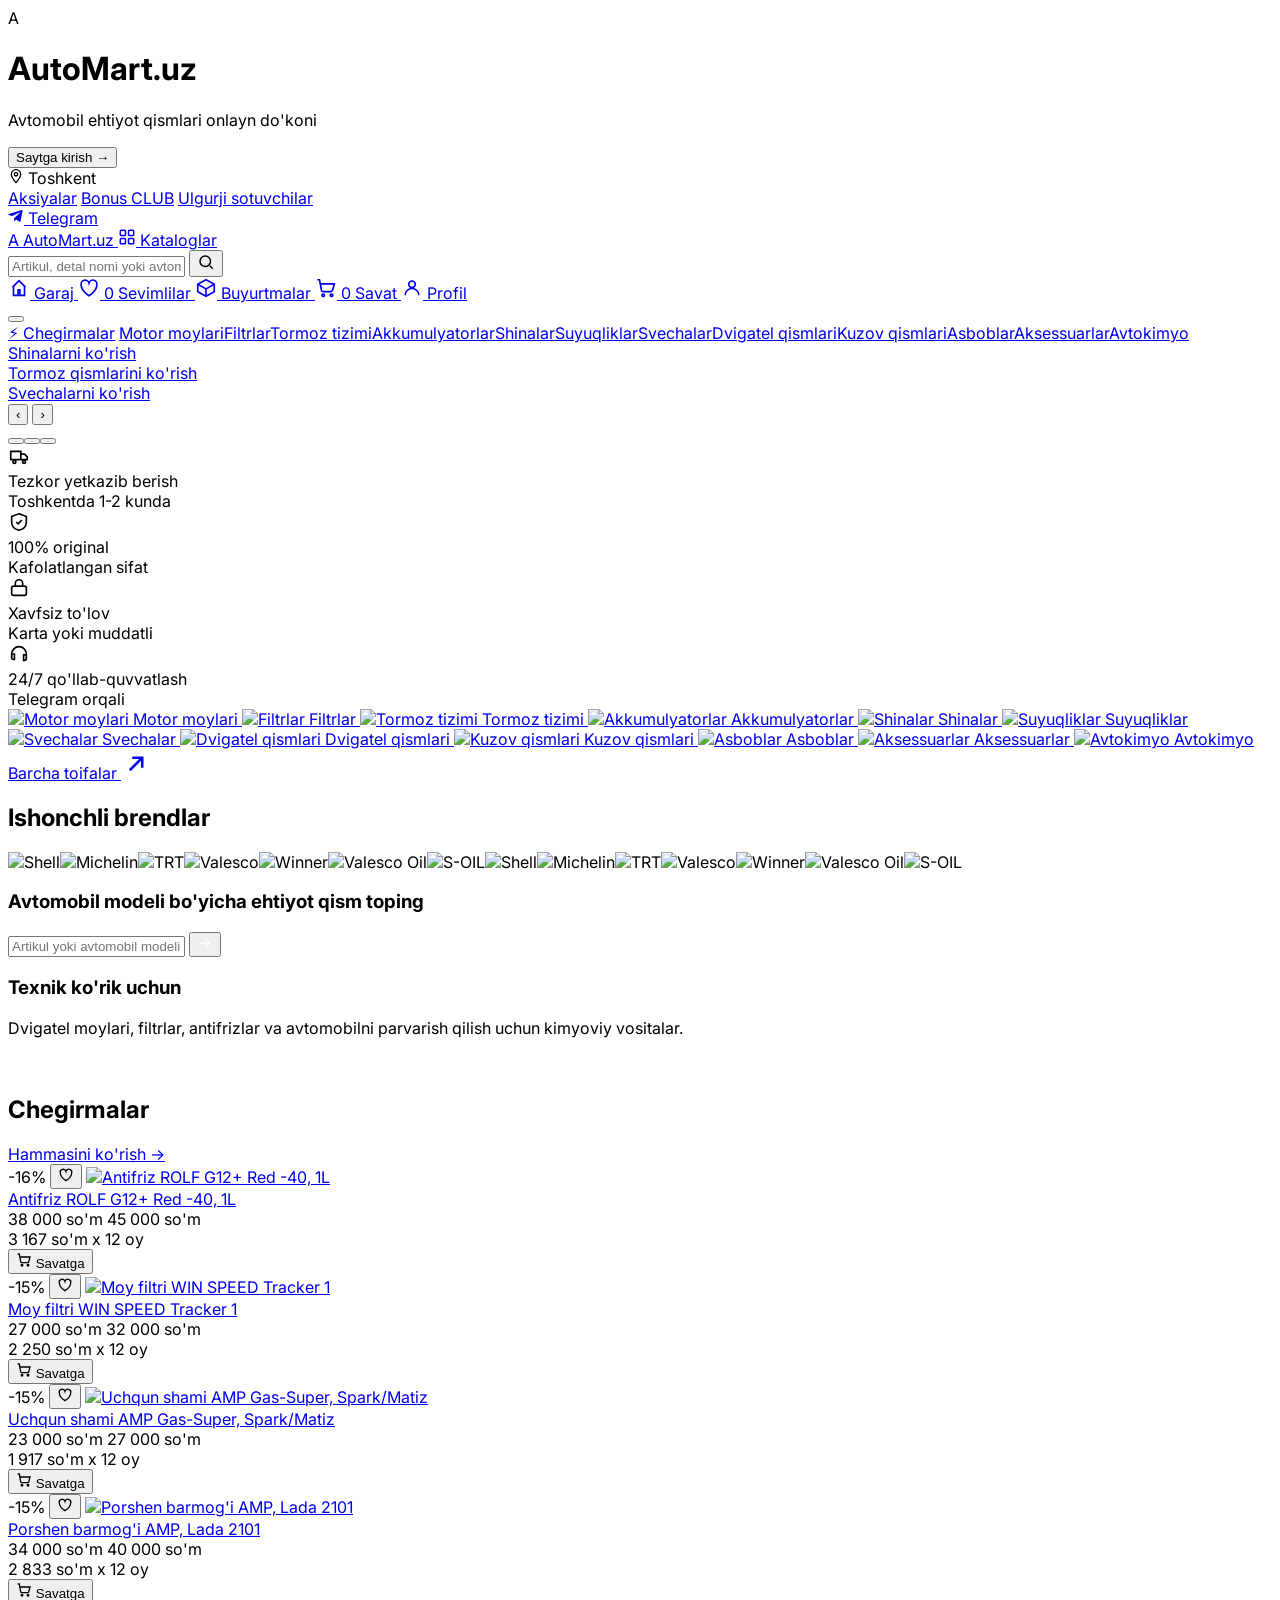
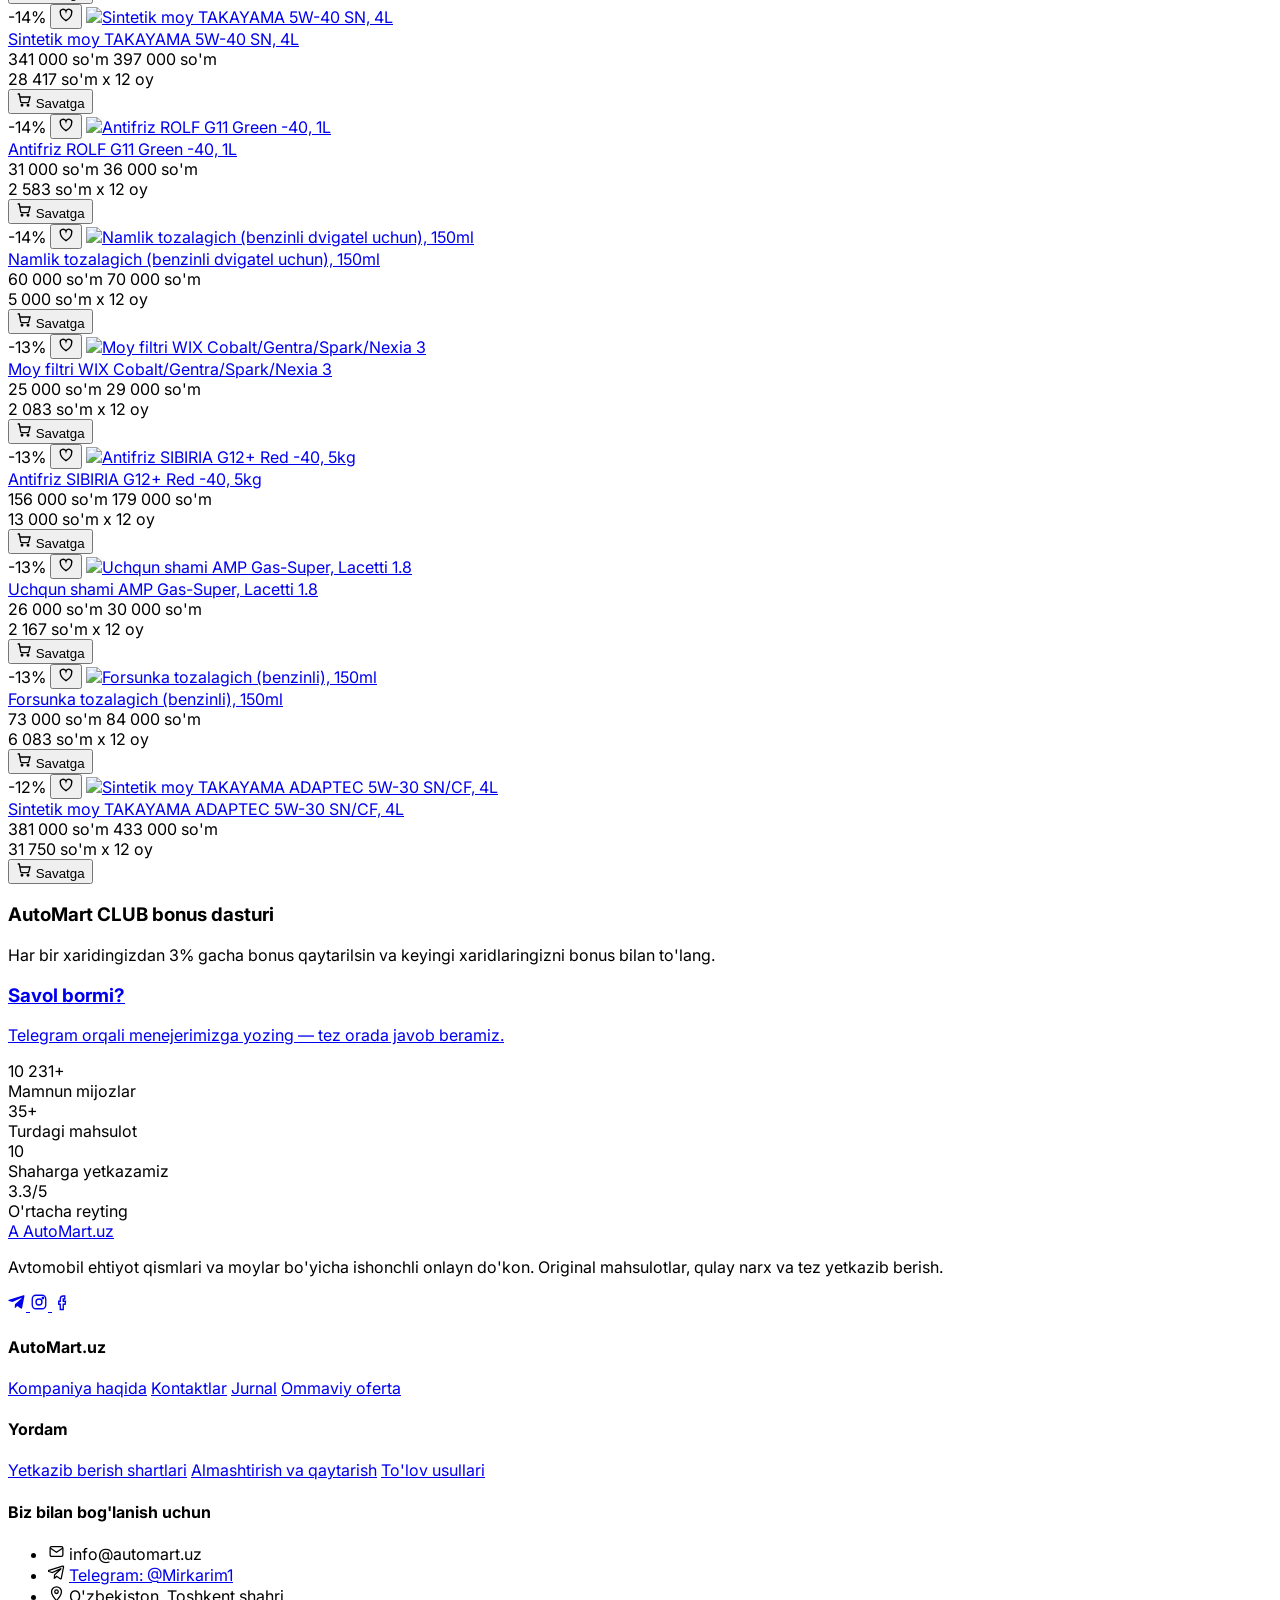
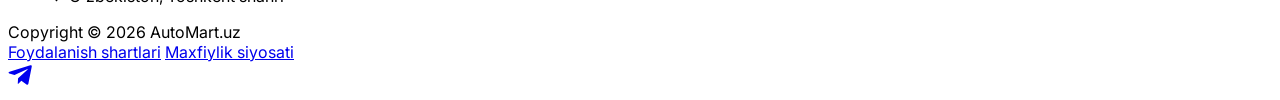
==== index.html @ ecb9e467 "first commit" ====
<!DOCTYPE html>
<html lang="uz">
<head>
<meta charset="UTF-8" />
<meta name="viewport" content="width=device-width, initial-scale=1" />
<title>AutoMart.uz — Avtomobil ehtiyot qismlari onlayn do'koni</title>
<meta name="description" content="AutoMart.uz — O'zbekiston bo'ylab yetkazib berish bilan qulay narxlarda avtomobil ehtiyot qismlari, moylar va aksessuarlar." />
<link rel="preconnect" href="https://fonts.googleapis.com">
<link rel="preconnect" href="https://fonts.gstatic.com" crossorigin>
<link href="https://fonts.googleapis.com/css2?family=Inter:wght@400;500;600;700;800&display=swap" rel="stylesheet">
<link rel="stylesheet" href="animations.css">
<script src="https://cdn.tailwindcss.com"></script>
<script>
  tailwind.config = {
    theme: {
      extend: {
        colors: { brand: { DEFAULT: '#2563eb', dark: '#1d4ed8', light: '#eaf1ff' } },
        fontFamily: { sans: ['Inter', 'system-ui', 'sans-serif'] },
      },
    },
  };
</script>
<style>
  body { font-family: 'Inter', system-ui, sans-serif; }
  .no-scrollbar::-webkit-scrollbar { display: none; }
  .no-scrollbar { scrollbar-width: none; }
  [hidden] { display: none !important; }
  @keyframes marquee { from { transform: translateX(0); } to { transform: translateX(-50%); } }
  .animate-marquee { animation: marquee 22s linear infinite; }
  .marquee-pause:hover .animate-marquee { animation-play-state: paused; }
</style>
</head>
<body class="bg-white text-gray-900">

<!-- Entrance gate -->
<div id="site-gate" class="fixed inset-0 z-[100] bg-gray-950 overflow-hidden">
  <div class="gate-orb absolute -top-24 -left-24 w-[420px] h-[420px] rounded-full bg-brand/30 blur-[90px]"></div>
  <div class="gate-orb absolute -bottom-32 -right-16 w-[460px] h-[460px] rounded-full bg-blue-400/20 blur-[100px]" style="animation-delay:1.4s"></div>
  <div class="absolute inset-0 flex flex-col items-center justify-center px-5 text-center">
    <div class="relative w-24 h-24 mb-6 flex items-center justify-center">
      <span class="absolute inset-0 rounded-full border-2 border-brand/50 gate-ring-pulse"></span>
      <span class="absolute inset-0 rounded-full border-2 border-brand/40 gate-ring-pulse" style="animation-delay:.6s"></span>
      <span class="gate-logo-pop w-16 h-16 rounded-2xl bg-brand flex items-center justify-center text-white font-extrabold text-3xl shadow-[0_0_50px_rgba(37,99,235,.65)]">A</span>
    </div>
    <h1 class="gate-fade-up text-white font-extrabold text-3xl sm:text-4xl tracking-tight mb-1.5">AutoMart<span class="text-brand">.uz</span></h1>
    <p class="gate-fade-up text-white/50 text-xs sm:text-sm mb-9" style="animation-delay:.42s">Avtomobil ehtiyot qismlari onlayn do'koni</p>
    <button id="gate-enter" class="gate-fade-up gate-enter-btn bg-white text-gray-900 font-bold px-8 py-4 rounded-full shadow-2xl hover:scale-105 active:scale-95 transition-transform text-base sm:text-lg" style="animation-delay:.58s">Saytga kirish →</button>
  </div>
</div>
<script>
  (function () {
    var gate = document.getElementById('site-gate');
    if (sessionStorage.getItem('automart_gate_seen') === '1') {
      gate.style.display = 'none';
    } else {
      document.documentElement.style.overflow = 'hidden';
    }
  })();
</script>

<div id="app-header"></div>

<main>
  <!-- Hero carousel -->
  <section class="max-w-[1240px] mx-auto px-5 my-6">
    <div id="heroCarousel" class="relative rounded-2xl overflow-hidden aspect-[16/10] sm:aspect-[16/6] lg:aspect-[16/5.2] min-h-[180px] bg-gray-900">
      <div class="carousel-track flex h-full transition-transform duration-500 ease-out">

        <div class="slide shrink-0 basis-full h-full relative bg-cover bg-center"
             style="background-image:url('https://exzap.uz/uploads/slider_images/56/shinalar-uz.webp')">
          <a href="katalog.html?cat=tires" class="absolute left-5 bottom-5 sm:left-10 sm:bottom-10 bg-brand hover:bg-brand-dark text-white font-bold text-sm px-5 py-2.5 rounded-[9px] transition-colors shadow-lg">Shinalarni ko'rish</a>
        </div>

        <div class="slide shrink-0 basis-full h-full relative bg-cover bg-center"
             style="background-image:url('https://exzap.uz/uploads/slider_images/48/kalodkalar-uz.webp')">
          <a href="katalog.html?cat=brakes" class="absolute left-5 bottom-5 sm:left-10 sm:bottom-10 bg-brand hover:bg-brand-dark text-white font-bold text-sm px-5 py-2.5 rounded-[9px] transition-colors shadow-lg">Tormoz qismlarini ko'rish</a>
        </div>

        <div class="slide shrink-0 basis-full h-full relative bg-cover bg-center"
             style="background-image:url('https://exzap.uz/uploads/slider_images/47/torch-3(uzb).webp')">
          <a href="katalog.html?cat=spark-plugs" class="absolute left-5 bottom-5 sm:left-10 sm:bottom-10 bg-brand hover:bg-brand-dark text-white font-bold text-sm px-5 py-2.5 rounded-[9px] transition-colors shadow-lg">Svechalarni ko'rish</a>
        </div>

      </div>

      <button class="car-arrow-prev absolute top-1/2 -translate-y-1/2 left-4 w-9 h-9 rounded-full bg-white/90 hover:bg-white flex items-center justify-center text-lg z-20 transition-colors" aria-label="Oldingi">‹</button>
      <button class="car-arrow-next absolute top-1/2 -translate-y-1/2 right-4 w-9 h-9 rounded-full bg-white/90 hover:bg-white flex items-center justify-center text-lg z-20 transition-colors" aria-label="Keyingi">›</button>
      <div class="car-dots absolute bottom-3.5 left-1/2 -translate-x-1/2 flex gap-1.5 z-20"></div>
    </div>
  </section>

  <!-- Trust / feature strip -->
  <section class="max-w-[1240px] mx-auto px-5 mt-2 mb-8">
    <div class="grid grid-cols-2 md:grid-cols-4 gap-3.5">
      <div data-reveal class="flex items-center gap-3 rounded-2xl border border-gray-200 p-4">
        <div class="w-11 h-11 rounded-xl bg-brand-light text-brand flex items-center justify-center flex-shrink-0">
          <svg width="22" height="22" viewBox="0 0 24 24" fill="none" stroke="currentColor" stroke-width="1.8"><path d="M3 7h11v9H3zM14 10h4l3 3v3h-7z"/><circle cx="7" cy="18.5" r="1.6"/><circle cx="17.5" cy="18.5" r="1.6"/></svg>
        </div>
        <div>
          <div class="font-bold text-sm">Tezkor yetkazib berish</div>
          <div class="text-xs text-gray-500">Toshkentda 1-2 kunda</div>
        </div>
      </div>
      <div data-reveal class="flex items-center gap-3 rounded-2xl border border-gray-200 p-4">
        <div class="w-11 h-11 rounded-xl bg-brand-light text-brand flex items-center justify-center flex-shrink-0">
          <svg width="22" height="22" viewBox="0 0 24 24" fill="none" stroke="currentColor" stroke-width="1.8"><path d="M12 3 4 6v6c0 4.5 3.2 7.9 8 9 4.8-1.1 8-4.5 8-9V6l-8-3Z"/><path d="m9 12 2 2 4-4"/></svg>
        </div>
        <div>
          <div class="font-bold text-sm">100% original</div>
          <div class="text-xs text-gray-500">Kafolatlangan sifat</div>
        </div>
      </div>
      <div data-reveal class="flex items-center gap-3 rounded-2xl border border-gray-200 p-4">
        <div class="w-11 h-11 rounded-xl bg-brand-light text-brand flex items-center justify-center flex-shrink-0">
          <svg width="22" height="22" viewBox="0 0 24 24" fill="none" stroke="currentColor" stroke-width="1.8"><rect x="4" y="10" width="16" height="10" rx="2"/><path d="M8 10V7a4 4 0 0 1 8 0v3"/></svg>
        </div>
        <div>
          <div class="font-bold text-sm">Xavfsiz to'lov</div>
          <div class="text-xs text-gray-500">Karta yoki muddatli</div>
        </div>
      </div>
      <div data-reveal class="flex items-center gap-3 rounded-2xl border border-gray-200 p-4">
        <div class="w-11 h-11 rounded-xl bg-brand-light text-brand flex items-center justify-center flex-shrink-0">
          <svg width="22" height="22" viewBox="0 0 24 24" fill="none" stroke="currentColor" stroke-width="1.8"><path d="M4 12a8 8 0 0 1 16 0v5a2 2 0 0 1-2 2h-1v-6h3M4 17v-5h3v6H6a2 2 0 0 1-2-2Z"/></svg>
        </div>
        <div>
          <div class="font-bold text-sm">24/7 qo'llab-quvvatlash</div>
          <div class="text-xs text-gray-500">Telegram orqali</div>
        </div>
      </div>
    </div>
  </section>

  <!-- Category grid -->
  <section class="max-w-[1240px] mx-auto px-5 grid grid-cols-2 sm:grid-cols-3 md:grid-cols-4 gap-3.5">
    <div id="home-categories" class="contents"></div>
    <a href="katalog.html" data-reveal class="bg-brand text-white hover:shadow-lg hover:-translate-y-[3px] transition rounded-2xl p-4 flex items-center justify-between gap-3">
      <span class="font-bold text-[14.5px]">Barcha toifalar</span>
      <svg width="30" height="30" viewBox="0 0 24 24" fill="none" stroke="currentColor" stroke-width="2"><path d="M7 17 17 7M9 7h8v8"/></svg>
    </a>
  </section>

  <!-- Brands marquee -->
  <section class="max-w-[1240px] mx-auto px-5 mt-10">
    <h2 class="text-[22px] font-extrabold mb-4">Ishonchli brendlar</h2>
    <div class="marquee-pause overflow-hidden border border-gray-200 rounded-2xl bg-gray-50 py-6">
      <div id="brand-marquee" class="flex gap-16 w-max animate-marquee items-center"></div>
    </div>
  </section>

  <!-- Promo row -->
  <section class="max-w-[1240px] mx-auto px-5 grid grid-cols-1 md:grid-cols-2 gap-4 mt-9">
    <div data-reveal="left" class="rounded-2xl p-8 min-h-[190px] flex flex-col justify-center bg-gray-900 text-white">
      <h3 class="text-[19px] font-bold mb-3.5">Avtomobil modeli bo'yicha ehtiyot qism toping</h3>
      <form id="vin-form" class="flex items-center bg-white/10 border border-white/25 rounded-[10px] p-1 max-w-[420px]">
        <input id="vin-input" type="text" placeholder="Artikul yoki avtomobil modelini kiriting" class="flex-1 bg-transparent border-none outline-none text-white placeholder:text-white/55 px-3 py-2.5 text-sm" />
        <button type="submit" class="bg-brand w-9 h-9 rounded-lg flex items-center justify-center flex-shrink-0" aria-label="Qidirish">
          <svg viewBox="0 0 24 24" width="16" height="16" fill="none" stroke="#fff" stroke-width="2"><path d="M5 12h14M13 6l6 6-6 6"/></svg>
        </button>
      </form>
    </div>
    <div data-reveal="right" class="relative rounded-2xl p-8 min-h-[190px] flex flex-col justify-center bg-brand text-white overflow-hidden">
      <h3 class="text-[19px] font-bold mb-2">Texnik ko'rik uchun</h3>
      <p class="text-sm opacity-90 max-w-[340px] leading-relaxed">Dvigatel moylari, filtrlar, antifrizlar va avtomobilni parvarish qilish uchun kimyoviy vositalar.</p>
      <a href="katalog.html?cat=fluids" class="absolute right-6 bottom-6 w-[42px] h-[42px] rounded-full bg-white/15 flex items-center justify-center hover:bg-white/25 transition-colors">
        <svg viewBox="0 0 24 24" width="18" height="18" fill="none" stroke="#fff" stroke-width="2"><path d="M7 17 17 7M9 7h8v8"/></svg>
      </a>
    </div>
  </section>

  <!-- Product grid -->
  <section class="max-w-[1240px] mx-auto px-5 mt-9">
    <div class="flex items-center justify-between mb-4">
      <h2 class="text-[22px] font-extrabold">Chegirmalar</h2>
      <a href="katalog.html?filter=discount" class="text-sm font-semibold text-brand hover:underline">Hammasini ko'rish →</a>
    </div>
    <div id="home-products" class="grid grid-cols-2 sm:grid-cols-3 md:grid-cols-4 gap-4"></div>
  </section>

  <!-- Banner strip -->
  <section class="max-w-[1240px] mx-auto px-5 grid grid-cols-1 md:grid-cols-[1.3fr_1fr] gap-4 my-10">
    <div id="bonus" data-reveal="left" class="rounded-2xl min-h-[170px] p-7 text-white flex flex-col justify-center bg-gradient-to-br from-brand to-[#0b2f7a] scroll-mt-24">
      <h3 class="text-xl font-bold mb-2">AutoMart CLUB bonus dasturi</h3>
      <p class="text-[13.5px] opacity-85 max-w-[320px]">Har bir xaridingizdan 3% gacha bonus qaytarilsin va keyingi xaridlaringizni bonus bilan to'lang.</p>
    </div>
    <a href="https://t.me/Mirkarim1" target="_blank" rel="noopener" data-reveal="right" class="rounded-2xl min-h-[170px] p-7 text-white flex flex-col justify-center bg-gradient-to-br from-gray-900 to-gray-700 hover:from-gray-800 hover:to-gray-600 transition-colors">
      <h3 class="text-xl font-bold mb-2">Savol bormi?</h3>
      <p class="text-[13.5px] opacity-85 max-w-[320px]">Telegram orqali menejerimizga yozing — tez orada javob beramiz.</p>
    </a>
  </section>

  <!-- Stats counter -->
  <section class="max-w-[1240px] mx-auto px-5 mb-14">
    <div data-reveal="scale" class="rounded-2xl bg-gray-900 text-white grid grid-cols-2 md:grid-cols-4 divide-x divide-y md:divide-y-0 divide-white/10 overflow-hidden">
      <div class="p-6 text-center">
        <div class="stat-num text-2xl sm:text-3xl font-extrabold" data-target="12000" data-suffix="+">0</div>
        <div class="text-xs text-white/60 mt-1">Mamnun mijozlar</div>
      </div>
      <div class="p-6 text-center">
        <div class="stat-num text-2xl sm:text-3xl font-extrabold" data-target="51" data-suffix="+">0</div>
        <div class="text-xs text-white/60 mt-1">Turdagi mahsulot</div>
      </div>
      <div class="p-6 text-center">
        <div class="stat-num text-2xl sm:text-3xl font-extrabold" data-target="14" data-suffix="">0</div>
        <div class="text-xs text-white/60 mt-1">Shaharga yetkazamiz</div>
      </div>
      <div class="p-6 text-center">
        <div class="stat-num text-2xl sm:text-3xl font-extrabold" data-target="4.9" data-suffix="/5" data-decimal="1">0</div>
        <div class="text-xs text-white/60 mt-1">O'rtacha reyting</div>
      </div>
    </div>
  </section>
</main>

<div id="app-footer"></div>

<script src="store.js"></script>
<script src="components.js"></script>
<script src="main.js"></script>
<script>
  document.addEventListener('DOMContentLoaded', () => {
    const catWrap = document.getElementById('home-categories');
    catWrap.innerHTML = CATEGORIES.map(categoryCardHTML).join('');
    initScrollReveal();

    const brandLogo = (b) => `<img src="${b.img}" alt="${b.name}" class="h-8 sm:h-10 w-auto object-contain grayscale hover:grayscale-0 transition flex-shrink-0" />`;
    document.getElementById('brand-marquee').innerHTML = BRANDS.map(brandLogo).join('') + BRANDS.map(brandLogo).join('');

    const productsWrap = document.getElementById('home-products');
    const top = [...PRODUCTS].sort((a, b) => b.discount - a.discount).slice(0, 12);
    renderProductGrid(productsWrap, top);

    const vinForm = document.getElementById('vin-form');
    vinForm.addEventListener('submit', (e) => {
      e.preventDefault();
      const val = document.getElementById('vin-input').value.trim();
      window.location.href = 'katalog.html' + (val ? '?q=' + encodeURIComponent(val) : '');
    });

    initStatsCounter();
    initGate();
  });

  function initGate() {
    const gate = document.getElementById('site-gate');
    const btn = document.getElementById('gate-enter');
    if (!gate || !btn || gate.style.display === 'none') return;
    const open = (e) => {
      const rect = btn.getBoundingClientRect();
      const x = e && e.clientX ? e.clientX : rect.left + rect.width / 2;
      const y = e && e.clientY ? e.clientY : rect.top + rect.height / 2;
      gate.style.setProperty('--gx', x + 'px');
      gate.style.setProperty('--gy', y + 'px');
      gate.classList.add('gate-open');
      document.documentElement.style.overflow = '';
      sessionStorage.setItem('automart_gate_seen', '1');
      setTimeout(() => gate.remove(), 1050);
    };
    btn.addEventListener('click', open);
  }

  function initStatsCounter() {
    const nums = document.querySelectorAll('.stat-num');
    if (!nums.length) return;
    const animate = (el) => {
      const target = parseFloat(el.dataset.target);
      const decimals = parseInt(el.dataset.decimal || '0', 10);
      const suffix = el.dataset.suffix || '';
      const duration = 1400;
      const start = performance.now();
      function tick(now) {
        const progress = Math.min((now - start) / duration, 1);
        const eased = 1 - Math.pow(1 - progress, 3);
        const value = target * eased;
        el.textContent = (decimals ? value.toFixed(decimals) : Math.round(value).toLocaleString('ru-RU').replace(/,/g, ' ')) + suffix;
        if (progress < 1) requestAnimationFrame(tick);
      }
      requestAnimationFrame(tick);
    };
    const observer = new IntersectionObserver((entries) => {
      entries.forEach((entry) => {
        if (entry.isIntersecting) {
          animate(entry.target);
          observer.unobserve(entry.target);
        }
      });
    }, { threshold: 0.4 });
    nums.forEach((n) => observer.observe(n));
  }
</script>
</body>
</html>
---- animations.css ----
/* AutoMart.uz — shared motion / micro-interactions */

@keyframes bodyFadeIn { from { opacity: 0; } to { opacity: 1; } }
body { animation: bodyFadeIn .45s ease both; }

@keyframes popIn {
  0% { transform: scale(1); }
  35% { transform: scale(1.32); }
  100% { transform: scale(1); }
}
.animate-pop { animation: popIn .38s cubic-bezier(.34,1.56,.64,1); }

@keyframes softBounce {
  0%, 100% { transform: translateY(0); }
  50% { transform: translateY(-5px); }
}
.animate-bounce-once { animation: softBounce .5s ease; }

@keyframes pulseRing {
  0% { box-shadow: 0 0 0 0 rgba(41,169,235,.55); }
  70% { box-shadow: 0 0 0 14px rgba(41,169,235,0); }
  100% { box-shadow: 0 0 0 0 rgba(41,169,235,0); }
}
.fab-telegram { animation: pulseRing 2.6s ease-out infinite; }
.fab-telegram:hover { animation-play-state: paused; }

/* Scroll reveal */
[data-reveal] {
  opacity: 0;
  transform: translateY(22px);
  transition: opacity .6s cubic-bezier(.22,.61,.36,1), transform .6s cubic-bezier(.22,.61,.36,1);
  will-change: opacity, transform;
}
[data-reveal].in-view { opacity: 1; transform: translateY(0); }
[data-reveal="scale"] { transform: scale(.92); }
[data-reveal="scale"].in-view { transform: scale(1); }
[data-reveal="left"] { transform: translateX(-28px); }
[data-reveal="left"].in-view { transform: translateX(0); }
[data-reveal="right"] { transform: translateX(28px); }
[data-reveal="right"].in-view { transform: translateX(0); }

/* Stagger for grid/flex children rendered together */
.grid > [data-reveal]:nth-child(1),.flex > [data-reveal]:nth-child(1) { transition-delay: 0ms; }
.grid > [data-reveal]:nth-child(2),.flex > [data-reveal]:nth-child(2) { transition-delay: 50ms; }
.grid > [data-reveal]:nth-child(3),.flex > [data-reveal]:nth-child(3) { transition-delay: 100ms; }
.grid > [data-reveal]:nth-child(4),.flex > [data-reveal]:nth-child(4) { transition-delay: 150ms; }
.grid > [data-reveal]:nth-child(5),.flex > [data-reveal]:nth-child(5) { transition-delay: 200ms; }
.grid > [data-reveal]:nth-child(6),.flex > [data-reveal]:nth-child(6) { transition-delay: 250ms; }
.grid > [data-reveal]:nth-child(7),.flex > [data-reveal]:nth-child(7) { transition-delay: 300ms; }
.grid > [data-reveal]:nth-child(8),.flex > [data-reveal]:nth-child(8) { transition-delay: 350ms; }
.grid > [data-reveal]:nth-child(9) { transition-delay: 400ms; }
.grid > [data-reveal]:nth-child(10) { transition-delay: 450ms; }
.grid > [data-reveal]:nth-child(11) { transition-delay: 500ms; }
.grid > [data-reveal]:nth-child(12) { transition-delay: 550ms; }

/* Product card image zoom on hover */
[data-product-id] img { transition: transform .45s cubic-bezier(.22,.61,.36,1); }
[data-product-id]:hover img { transform: scale(1.06); }

/* Category card icon float on hover */
.cat-hover-img { transition: transform .35s ease; }
a:hover > .cat-hover-img { transform: scale(1.08) rotate(-2deg); }

/* Button press feedback */
.press-fx { transition: transform .15s ease; }
.press-fx:active { transform: scale(.96); }

/* Entrance gate */
@keyframes gatePulse {
  0%, 100% { transform: scale(1); }
  50% { transform: scale(1.045); }
}
.gate-enter-btn { animation: gatePulse 1.8s ease-in-out infinite; }
.gate-enter-btn:hover { animation-play-state: paused; }

#site-gate {
  --gx: 50%;
  --gy: 50%;
  clip-path: circle(150% at var(--gx) var(--gy));
  transition: clip-path 1s cubic-bezier(.65,0,.35,1);
}
#site-gate.gate-open { clip-path: circle(0% at var(--gx) var(--gy)); }

@keyframes ringPing {
  0% { transform: scale(.75); opacity: .9; }
  100% { transform: scale(1.7); opacity: 0; }
}
.gate-ring-pulse { animation: ringPing 2.2s cubic-bezier(0,0,.2,1) infinite; }

@keyframes logoPop {
  0% { transform: scale(0) rotate(-20deg); opacity: 0; }
  60% { transform: scale(1.18) rotate(6deg); opacity: 1; }
  100% { transform: scale(1) rotate(0deg); opacity: 1; }
}
.gate-logo-pop { animation: logoPop .85s cubic-bezier(.34,1.56,.64,1) both; }

@keyframes gateFadeUp {
  from { opacity: 0; transform: translateY(16px); }
  to { opacity: 1; transform: translateY(0); }
}
.gate-fade-up { opacity: 0; animation: gateFadeUp .65s ease .28s both; }

@keyframes auroraFloat {
  0%, 100% { transform: translate(0, 0) scale(1); }
  50% { transform: translate(24px, -18px) scale(1.12); }
}
.gate-orb { animation: auroraFloat 9s ease-in-out infinite; }

@media (prefers-reduced-motion: reduce) {
  * { animation-duration: .001ms !important; animation-iteration-count: 1 !important; transition-duration: .001ms !important; }
}
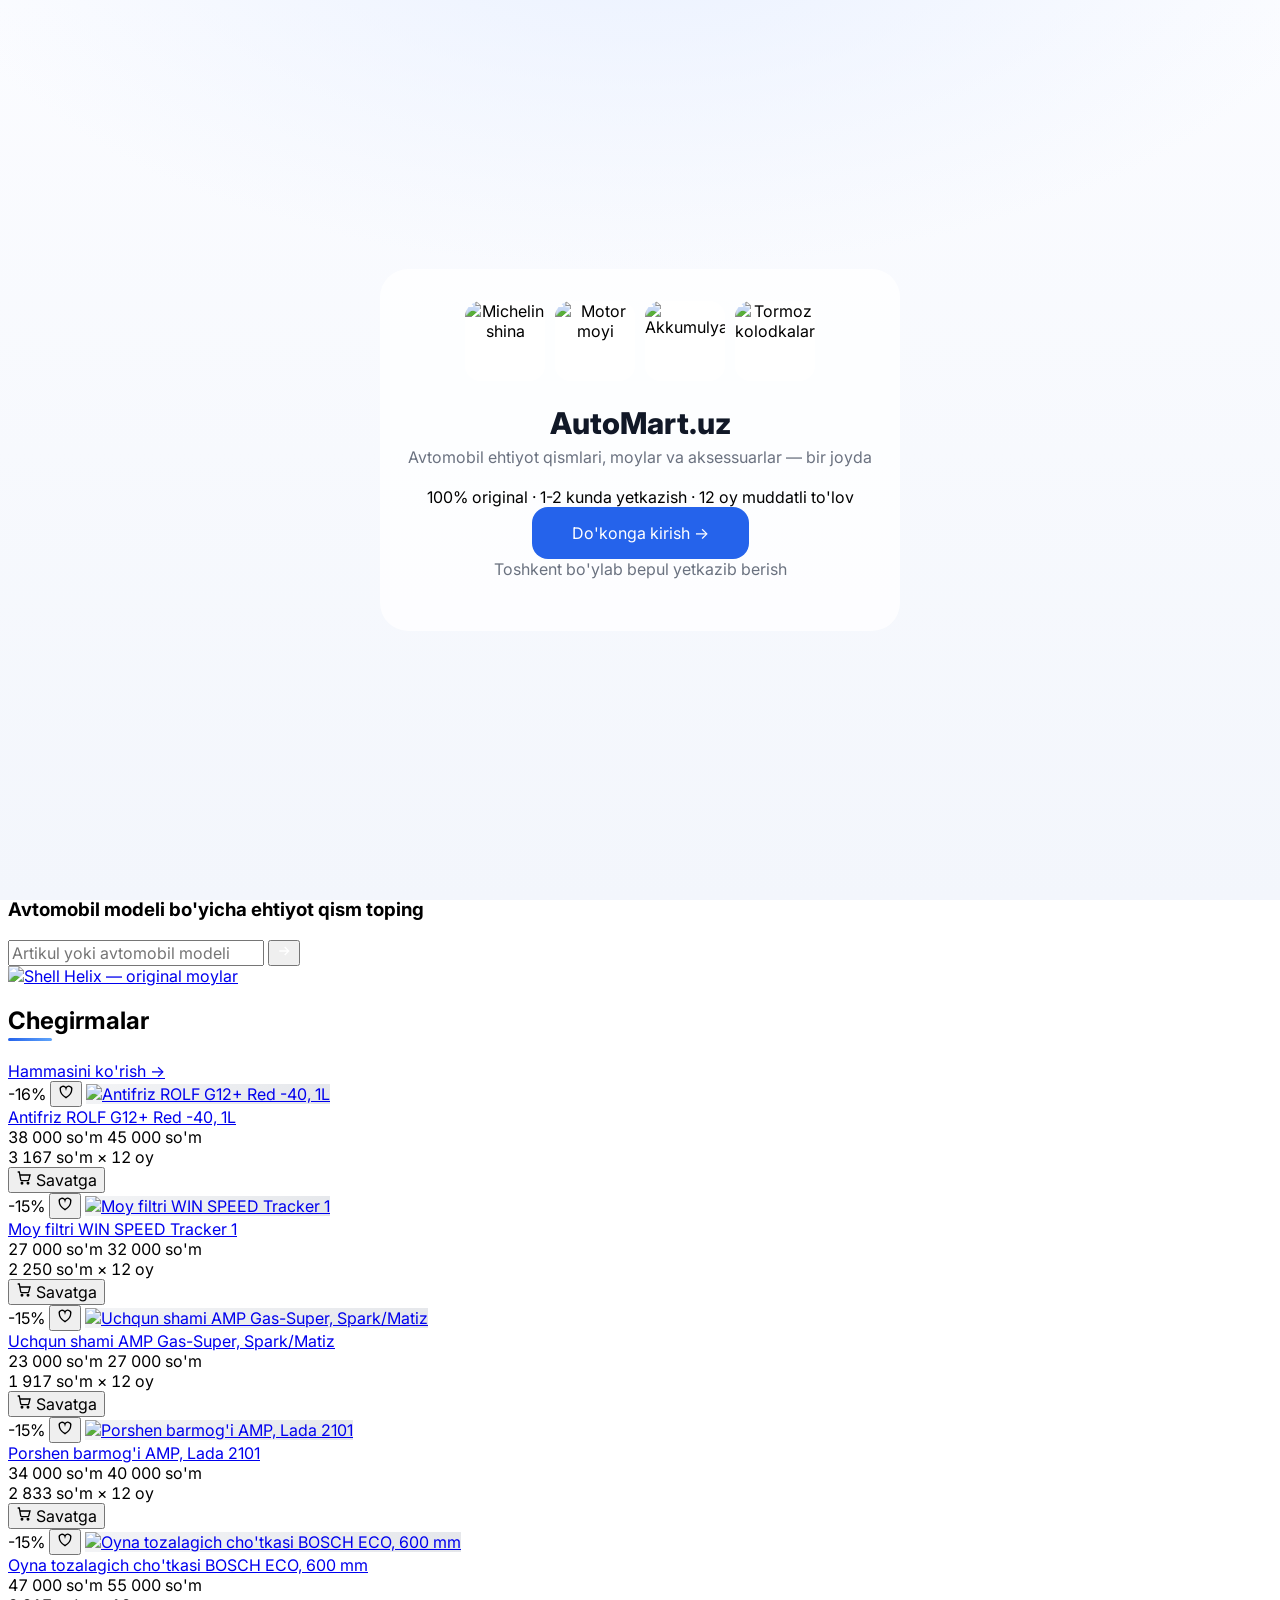
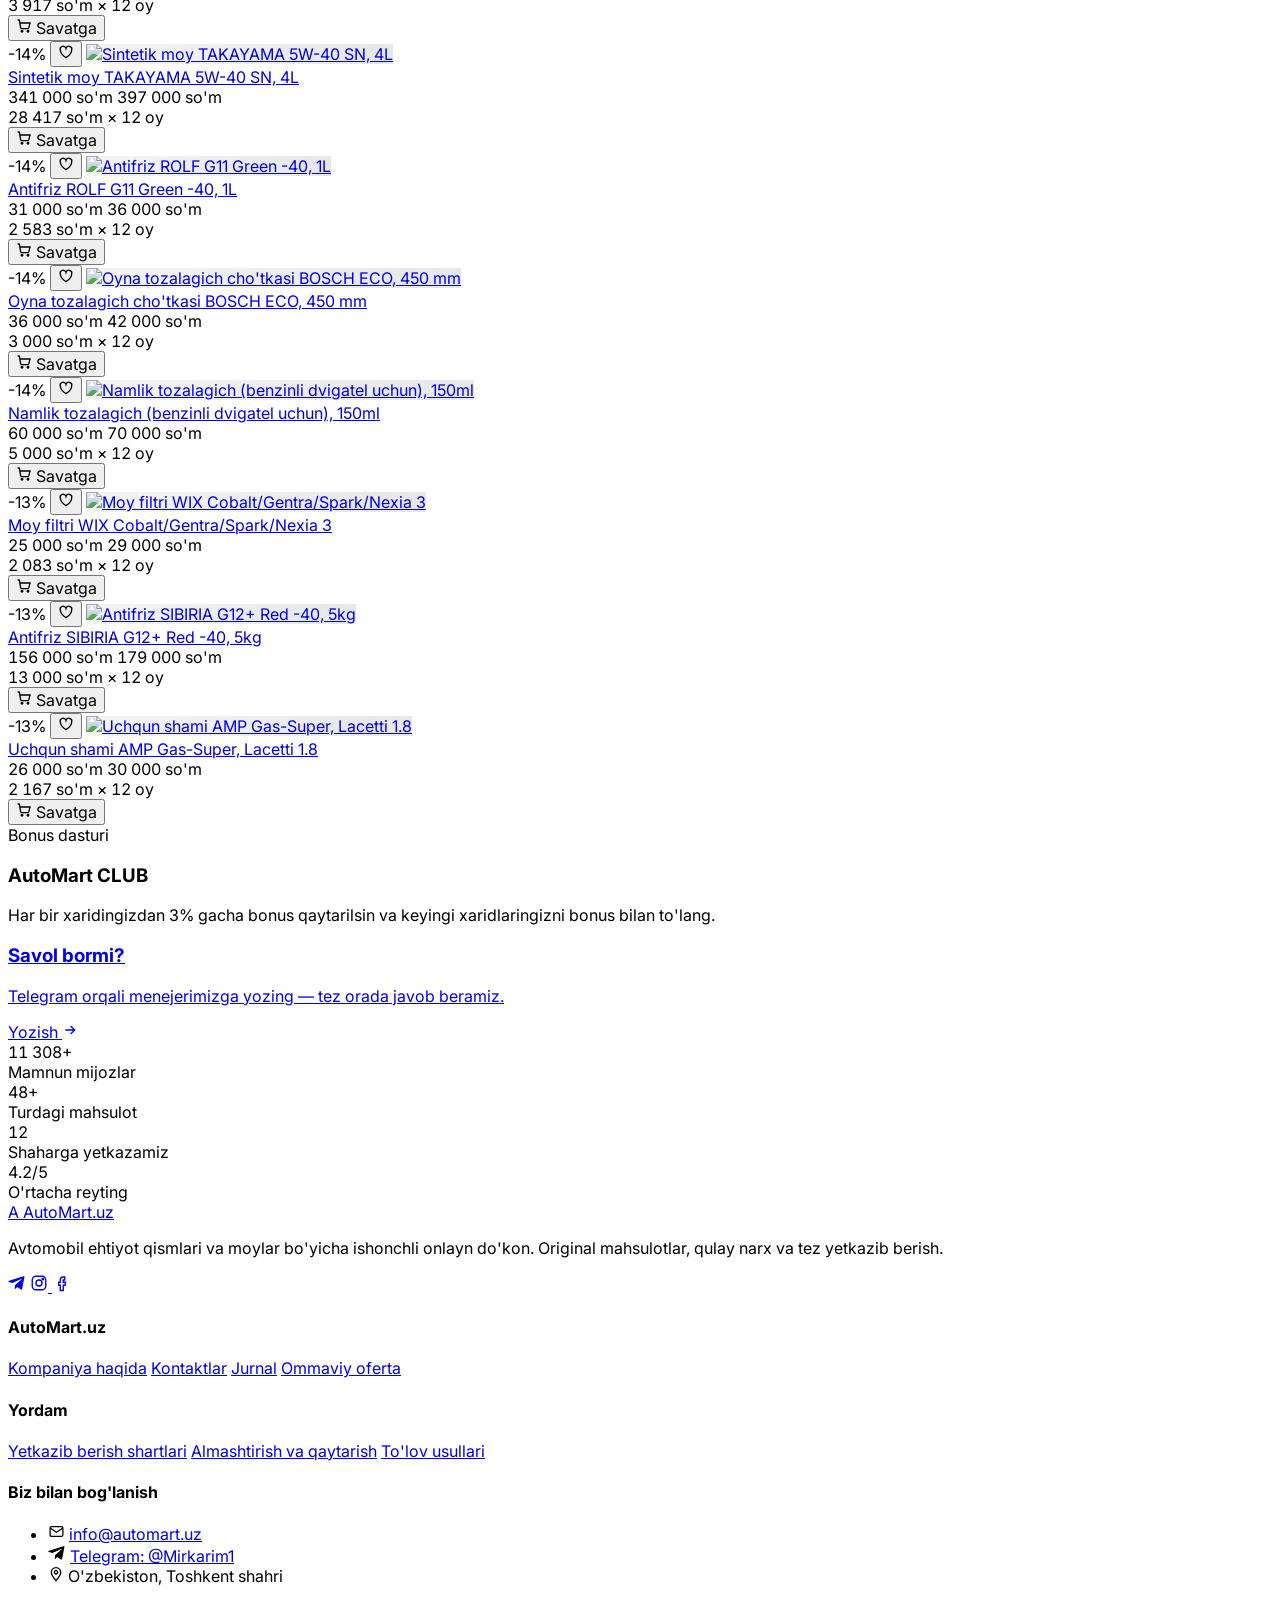
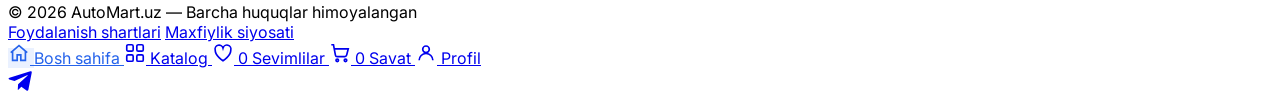
==== commit 8267e043: "Add" ====
--- a/index.html
+++ b/index.html
@@ -2,49 +2,54 @@
 <html lang="uz">
 <head>
 <meta charset="UTF-8" />
-<meta name="viewport" content="width=device-width, initial-scale=1" />
+<meta name="viewport" content="width=device-width, initial-scale=1, viewport-fit=cover" />
+<meta name="theme-color" content="#2563eb" />
 <title>AutoMart.uz — Avtomobil ehtiyot qismlari onlayn do'koni</title>
 <meta name="description" content="AutoMart.uz — O'zbekiston bo'ylab yetkazib berish bilan qulay narxlarda avtomobil ehtiyot qismlari, moylar va aksessuarlar." />
 <link rel="preconnect" href="https://fonts.googleapis.com">
 <link rel="preconnect" href="https://fonts.gstatic.com" crossorigin>
 <link href="https://fonts.googleapis.com/css2?family=Inter:wght@400;500;600;700;800&display=swap" rel="stylesheet">
+<link rel="stylesheet" href="styles.css">
 <link rel="stylesheet" href="animations.css">
 <script src="https://cdn.tailwindcss.com"></script>
-<script>
-  tailwind.config = {
-    theme: {
-      extend: {
-        colors: { brand: { DEFAULT: '#2563eb', dark: '#1d4ed8', light: '#eaf1ff' } },
-        fontFamily: { sans: ['Inter', 'system-ui', 'sans-serif'] },
-      },
-    },
-  };
-</script>
-<style>
-  body { font-family: 'Inter', system-ui, sans-serif; }
-  .no-scrollbar::-webkit-scrollbar { display: none; }
-  .no-scrollbar { scrollbar-width: none; }
-  [hidden] { display: none !important; }
-  @keyframes marquee { from { transform: translateX(0); } to { transform: translateX(-50%); } }
-  .animate-marquee { animation: marquee 22s linear infinite; }
-  .marquee-pause:hover .animate-marquee { animation-play-state: paused; }
-</style>
+<script src="theme.js"></script>
 </head>
 <body class="bg-white text-gray-900">
 
 <!-- Entrance gate -->
-<div id="site-gate" class="fixed inset-0 z-[100] bg-gray-950 overflow-hidden">
-  <div class="gate-orb absolute -top-24 -left-24 w-[420px] h-[420px] rounded-full bg-brand/30 blur-[90px]"></div>
-  <div class="gate-orb absolute -bottom-32 -right-16 w-[460px] h-[460px] rounded-full bg-blue-400/20 blur-[100px]" style="animation-delay:1.4s"></div>
-  <div class="absolute inset-0 flex flex-col items-center justify-center px-5 text-center">
-    <div class="relative w-24 h-24 mb-6 flex items-center justify-center">
-      <span class="absolute inset-0 rounded-full border-2 border-brand/50 gate-ring-pulse"></span>
-      <span class="absolute inset-0 rounded-full border-2 border-brand/40 gate-ring-pulse" style="animation-delay:.6s"></span>
-      <span class="gate-logo-pop w-16 h-16 rounded-2xl bg-brand flex items-center justify-center text-white font-extrabold text-3xl shadow-[0_0_50px_rgba(37,99,235,.65)]">A</span>
-    </div>
-    <h1 class="gate-fade-up text-white font-extrabold text-3xl sm:text-4xl tracking-tight mb-1.5">AutoMart<span class="text-brand">.uz</span></h1>
-    <p class="gate-fade-up text-white/50 text-xs sm:text-sm mb-9" style="animation-delay:.42s">Avtomobil ehtiyot qismlari onlayn do'koni</p>
-    <button id="gate-enter" class="gate-fade-up gate-enter-btn bg-white text-gray-900 font-bold px-8 py-4 rounded-full shadow-2xl hover:scale-105 active:scale-95 transition-transform text-base sm:text-lg" style="animation-delay:.58s">Saytga kirish →</button>
+<div id="site-gate" class="gate-bg fixed inset-0 z-[100] overflow-hidden">
+  <div class="gate-orb absolute -top-24 -left-20 w-[300px] h-[300px] sm:w-[440px] sm:h-[440px] rounded-full bg-amber-300/50 blur-[90px]"></div>
+  <div class="gate-orb absolute top-1/3 -right-24 w-[300px] h-[300px] sm:w-[420px] sm:h-[420px] rounded-full bg-sky-300/50 blur-[100px]" style="animation-delay:1.4s"></div>
+  <div class="gate-orb absolute -bottom-28 left-1/4 w-[280px] h-[280px] sm:w-[400px] sm:h-[400px] rounded-full bg-rose-300/40 blur-[100px]" style="animation-delay:2.6s"></div>
+  <div class="gate-grid absolute inset-0"></div>
+
+  <div class="gate-wrap absolute inset-0 flex items-center justify-center px-4 sm:px-5">
+    <div class="gate-card gate-fade-up w-full max-w-[520px] rounded-[28px] bg-white/75 backdrop-blur-xl border border-white/80 shadow-[0_30px_80px_-30px_rgba(15,23,42,.35)] px-5 py-8 sm:px-10 sm:py-10 text-center">
+
+      <div class="gate-pics flex justify-center items-end gap-2 sm:gap-3 mb-6">
+        <img src="https://exzap.uz/photo_upload/21445s_1.webp" alt="Michelin shina" class="gate-pic w-16 h-16 sm:w-20 sm:h-20 rounded-2xl object-contain bg-white p-1.5 shadow-card border border-gray-100 -rotate-6 translate-y-1" loading="eager" />
+        <img src="https://exzap.uz/photo_upload/2476m_1.webp" alt="Motor moyi" class="gate-pic w-20 h-20 sm:w-24 sm:h-24 rounded-2xl object-contain bg-white p-1.5 shadow-card border border-gray-100 -rotate-2" style="animation-delay:.47s" loading="eager" />
+        <img src="https://exzap.uz/photo_upload/7868a_1.webp" alt="Akkumulyator" class="gate-pic w-20 h-20 sm:w-24 sm:h-24 rounded-2xl object-contain bg-white p-1.5 shadow-card border border-gray-100 rotate-2" style="animation-delay:.59s" loading="eager" />
+        <img src="https://exzap.uz/photo_upload/18128z_1.webp" alt="Tormoz kolodkalari" class="gate-pic w-16 h-16 sm:w-20 sm:h-20 rounded-2xl object-contain bg-white p-1.5 shadow-card border border-gray-100 rotate-6 translate-y-1" style="animation-delay:.71s" loading="eager" />
+      </div>
+
+      <h1 class="text-gray-900 font-extrabold text-3xl sm:text-[34px] tracking-tight mb-1.5">AutoMart<span class="text-brand">.uz</span></h1>
+      <p class="text-gray-500 text-sm sm:text-[15px] mb-6 text-balance">Avtomobil ehtiyot qismlari, moylar va aksessuarlar — bir joyda</p>
+
+      <div class="flex flex-wrap justify-center gap-x-4 gap-y-1.5 text-[12.5px] sm:text-[13px] font-medium text-gray-600 mb-7">
+        <span>100% original</span>
+        <span class="text-gray-300">·</span>
+        <span>1-2 kunda yetkazish</span>
+        <span class="text-gray-300">·</span>
+        <span>12 oy muddatli to'lov</span>
+      </div>
+
+      <button id="gate-enter" class="gate-enter-btn relative w-full sm:w-auto overflow-hidden bg-gradient-to-r from-brand via-indigo-500 to-brand bg-[length:200%_100%] text-white font-bold px-10 py-4 rounded-2xl shadow-lift hover:scale-[1.03] active:scale-95 transition-transform text-base">
+        <span class="relative z-10">Do'konga kirish →</span>
+        <span class="gate-shine absolute inset-0"></span>
+      </button>
+      <p class="text-[11.5px] text-gray-400 mt-5">Toshkent bo'ylab bepul yetkazib berish</p>
+    </div>
   </div>
 </div>
 <script>
@@ -62,150 +67,126 @@
 
 <main>
   <!-- Hero carousel -->
-  <section class="max-w-[1240px] mx-auto px-5 my-6">
-    <div id="heroCarousel" class="relative rounded-2xl overflow-hidden aspect-[16/10] sm:aspect-[16/6] lg:aspect-[16/5.2] min-h-[180px] bg-gray-900">
-      <div class="carousel-track flex h-full transition-transform duration-500 ease-out">
-
-        <div class="slide shrink-0 basis-full h-full relative bg-cover bg-center"
-             style="background-image:url('https://exzap.uz/uploads/slider_images/56/shinalar-uz.webp')">
-          <a href="katalog.html?cat=tires" class="absolute left-5 bottom-5 sm:left-10 sm:bottom-10 bg-brand hover:bg-brand-dark text-white font-bold text-sm px-5 py-2.5 rounded-[9px] transition-colors shadow-lg">Shinalarni ko'rish</a>
-        </div>
-
-        <div class="slide shrink-0 basis-full h-full relative bg-cover bg-center"
-             style="background-image:url('https://exzap.uz/uploads/slider_images/48/kalodkalar-uz.webp')">
-          <a href="katalog.html?cat=brakes" class="absolute left-5 bottom-5 sm:left-10 sm:bottom-10 bg-brand hover:bg-brand-dark text-white font-bold text-sm px-5 py-2.5 rounded-[9px] transition-colors shadow-lg">Tormoz qismlarini ko'rish</a>
-        </div>
-
-        <div class="slide shrink-0 basis-full h-full relative bg-cover bg-center"
-             style="background-image:url('https://exzap.uz/uploads/slider_images/47/torch-3(uzb).webp')">
-          <a href="katalog.html?cat=spark-plugs" class="absolute left-5 bottom-5 sm:left-10 sm:bottom-10 bg-brand hover:bg-brand-dark text-white font-bold text-sm px-5 py-2.5 rounded-[9px] transition-colors shadow-lg">Svechalarni ko'rish</a>
-        </div>
-
-      </div>
-
-      <button class="car-arrow-prev absolute top-1/2 -translate-y-1/2 left-4 w-9 h-9 rounded-full bg-white/90 hover:bg-white flex items-center justify-center text-lg z-20 transition-colors" aria-label="Oldingi">‹</button>
-      <button class="car-arrow-next absolute top-1/2 -translate-y-1/2 right-4 w-9 h-9 rounded-full bg-white/90 hover:bg-white flex items-center justify-center text-lg z-20 transition-colors" aria-label="Keyingi">›</button>
-      <div class="car-dots absolute bottom-3.5 left-1/2 -translate-x-1/2 flex gap-1.5 z-20"></div>
-    </div>
-  </section>
-
-  <!-- Trust / feature strip -->
-  <section class="max-w-[1240px] mx-auto px-5 mt-2 mb-8">
-    <div class="grid grid-cols-2 md:grid-cols-4 gap-3.5">
-      <div data-reveal class="flex items-center gap-3 rounded-2xl border border-gray-200 p-4">
-        <div class="w-11 h-11 rounded-xl bg-brand-light text-brand flex items-center justify-center flex-shrink-0">
-          <svg width="22" height="22" viewBox="0 0 24 24" fill="none" stroke="currentColor" stroke-width="1.8"><path d="M3 7h11v9H3zM14 10h4l3 3v3h-7z"/><circle cx="7" cy="18.5" r="1.6"/><circle cx="17.5" cy="18.5" r="1.6"/></svg>
-        </div>
-        <div>
-          <div class="font-bold text-sm">Tezkor yetkazib berish</div>
-          <div class="text-xs text-gray-500">Toshkentda 1-2 kunda</div>
-        </div>
-      </div>
-      <div data-reveal class="flex items-center gap-3 rounded-2xl border border-gray-200 p-4">
-        <div class="w-11 h-11 rounded-xl bg-brand-light text-brand flex items-center justify-center flex-shrink-0">
-          <svg width="22" height="22" viewBox="0 0 24 24" fill="none" stroke="currentColor" stroke-width="1.8"><path d="M12 3 4 6v6c0 4.5 3.2 7.9 8 9 4.8-1.1 8-4.5 8-9V6l-8-3Z"/><path d="m9 12 2 2 4-4"/></svg>
-        </div>
-        <div>
-          <div class="font-bold text-sm">100% original</div>
-          <div class="text-xs text-gray-500">Kafolatlangan sifat</div>
-        </div>
-      </div>
-      <div data-reveal class="flex items-center gap-3 rounded-2xl border border-gray-200 p-4">
-        <div class="w-11 h-11 rounded-xl bg-brand-light text-brand flex items-center justify-center flex-shrink-0">
-          <svg width="22" height="22" viewBox="0 0 24 24" fill="none" stroke="currentColor" stroke-width="1.8"><rect x="4" y="10" width="16" height="10" rx="2"/><path d="M8 10V7a4 4 0 0 1 8 0v3"/></svg>
-        </div>
-        <div>
-          <div class="font-bold text-sm">Xavfsiz to'lov</div>
-          <div class="text-xs text-gray-500">Karta yoki muddatli</div>
-        </div>
-      </div>
-      <div data-reveal class="flex items-center gap-3 rounded-2xl border border-gray-200 p-4">
-        <div class="w-11 h-11 rounded-xl bg-brand-light text-brand flex items-center justify-center flex-shrink-0">
-          <svg width="22" height="22" viewBox="0 0 24 24" fill="none" stroke="currentColor" stroke-width="1.8"><path d="M4 12a8 8 0 0 1 16 0v5a2 2 0 0 1-2 2h-1v-6h3M4 17v-5h3v6H6a2 2 0 0 1-2-2Z"/></svg>
-        </div>
-        <div>
-          <div class="font-bold text-sm">24/7 qo'llab-quvvatlash</div>
-          <div class="text-xs text-gray-500">Telegram orqali</div>
-        </div>
+  <section class="max-w-[1240px] mx-auto px-4 sm:px-5 mt-4 sm:mt-6 mb-5 sm:mb-6">
+    <div id="heroCarousel" class="relative select-none" aria-roledescription="carousel">
+      <div class="relative rounded-2xl sm:rounded-3xl overflow-hidden bg-gray-100 shadow-card">
+        <div class="carousel-track flex transition-transform duration-500 ease-out"></div>
+
+        <button class="car-arrow-prev hidden sm:flex absolute top-1/2 -translate-y-1/2 left-3 lg:left-5 w-10 h-10 lg:w-11 lg:h-11 rounded-full bg-white/90 hover:bg-white items-center justify-center text-gray-900 z-20 transition shadow-md hover:scale-105" aria-label="Oldingi">
+          <svg width="20" height="20" viewBox="0 0 24 24" fill="none" stroke="currentColor" stroke-width="2.2"><path d="m15 6-6 6 6 6"/></svg>
+        </button>
+        <button class="car-arrow-next hidden sm:flex absolute top-1/2 -translate-y-1/2 right-3 lg:right-5 w-10 h-10 lg:w-11 lg:h-11 rounded-full bg-white/90 hover:bg-white items-center justify-center text-gray-900 z-20 transition shadow-md hover:scale-105" aria-label="Keyingi">
+          <svg width="20" height="20" viewBox="0 0 24 24" fill="none" stroke="currentColor" stroke-width="2.2"><path d="m9 6 6 6-6 6"/></svg>
+        </button>
+      </div>
+      <div class="car-dots flex justify-center items-center gap-1.5 mt-3 sm:mt-0 sm:absolute sm:bottom-4 sm:left-1/2 sm:-translate-x-1/2 sm:z-20 sm:bg-gray-950/25 sm:backdrop-blur sm:px-2.5 sm:py-1.5 sm:rounded-full"></div>
+    </div>
+  </section>
+
+  <!-- Trust strip -->
+  <section class="max-w-[1240px] mx-auto px-4 sm:px-5 mb-8 sm:mb-10">
+    <div class="rounded-2xl border border-gray-200 bg-gray-50 grid grid-cols-2 lg:grid-cols-4 divide-y lg:divide-y-0 divide-gray-200">
+      <div class="p-3.5 sm:p-4 border-r border-gray-200 lg:border-r">
+        <div class="font-bold text-[13px] sm:text-sm leading-tight">Tezkor yetkazib berish</div>
+        <div class="text-[11.5px] sm:text-xs text-gray-500 mt-0.5">Toshkentda 1-2 kunda</div>
+      </div>
+      <div class="p-3.5 sm:p-4 lg:border-r lg:border-gray-200">
+        <div class="font-bold text-[13px] sm:text-sm leading-tight">100% original</div>
+        <div class="text-[11.5px] sm:text-xs text-gray-500 mt-0.5">Kafolatlangan sifat</div>
+      </div>
+      <div class="p-3.5 sm:p-4 border-r border-gray-200 lg:border-r">
+        <div class="font-bold text-[13px] sm:text-sm leading-tight">Xavfsiz to'lov</div>
+        <div class="text-[11.5px] sm:text-xs text-gray-500 mt-0.5">Karta yoki 12 oy muddatli</div>
+      </div>
+      <div class="p-3.5 sm:p-4">
+        <div class="font-bold text-[13px] sm:text-sm leading-tight">24/7 qo'llab-quvvatlash</div>
+        <div class="text-[11.5px] sm:text-xs text-gray-500 mt-0.5">Telegram orqali</div>
       </div>
     </div>
   </section>
 
   <!-- Category grid -->
-  <section class="max-w-[1240px] mx-auto px-5 grid grid-cols-2 sm:grid-cols-3 md:grid-cols-4 gap-3.5">
-    <div id="home-categories" class="contents"></div>
-    <a href="katalog.html" data-reveal class="bg-brand text-white hover:shadow-lg hover:-translate-y-[3px] transition rounded-2xl p-4 flex items-center justify-between gap-3">
-      <span class="font-bold text-[14.5px]">Barcha toifalar</span>
-      <svg width="30" height="30" viewBox="0 0 24 24" fill="none" stroke="currentColor" stroke-width="2"><path d="M7 17 17 7M9 7h8v8"/></svg>
-    </a>
+  <section class="max-w-[1240px] mx-auto px-4 sm:px-5">
+    <div class="flex items-end justify-between gap-3 mb-4">
+      <h2 class="text-xl sm:text-[22px] font-extrabold">Toifalar</h2>
+      <a href="katalog.html" class="text-sm font-semibold text-brand hover:underline whitespace-nowrap">Barchasi →</a>
+    </div>
+    <div class="grid grid-cols-2 sm:grid-cols-3 lg:grid-cols-4 gap-3 sm:gap-3.5">
+      <div id="home-categories" class="contents"></div>
+      <a href="katalog.html" data-reveal class="press-fx bg-brand text-white hover:bg-brand-dark hover:shadow-lift hover:-translate-y-[3px] transition rounded-2xl p-3 sm:p-4 flex items-center justify-between gap-3">
+        <span class="font-bold text-[13.5px] sm:text-[14.5px]">Barcha toifalar</span>
+        <svg width="28" height="28" viewBox="0 0 24 24" fill="none" stroke="currentColor" stroke-width="2"><path d="M7 17 17 7M9 7h8v8"/></svg>
+      </a>
+    </div>
   </section>
 
   <!-- Brands marquee -->
-  <section class="max-w-[1240px] mx-auto px-5 mt-10">
-    <h2 class="text-[22px] font-extrabold mb-4">Ishonchli brendlar</h2>
-    <div class="marquee-pause overflow-hidden border border-gray-200 rounded-2xl bg-gray-50 py-6">
-      <div id="brand-marquee" class="flex gap-16 w-max animate-marquee items-center"></div>
+  <section class="max-w-[1240px] mx-auto px-4 sm:px-5 mt-9 sm:mt-12">
+    <h2 class="text-xl sm:text-[22px] font-extrabold mb-4">Ishonchli brendlar</h2>
+    <div class="marquee-pause overflow-hidden border border-gray-200 rounded-2xl bg-gray-50 py-5 sm:py-6 fade-x">
+      <div id="brand-marquee" class="flex gap-10 sm:gap-16 w-max animate-marquee items-center px-5"></div>
     </div>
   </section>
 
   <!-- Promo row -->
-  <section class="max-w-[1240px] mx-auto px-5 grid grid-cols-1 md:grid-cols-2 gap-4 mt-9">
-    <div data-reveal="left" class="rounded-2xl p-8 min-h-[190px] flex flex-col justify-center bg-gray-900 text-white">
-      <h3 class="text-[19px] font-bold mb-3.5">Avtomobil modeli bo'yicha ehtiyot qism toping</h3>
-      <form id="vin-form" class="flex items-center bg-white/10 border border-white/25 rounded-[10px] p-1 max-w-[420px]">
-        <input id="vin-input" type="text" placeholder="Artikul yoki avtomobil modelini kiriting" class="flex-1 bg-transparent border-none outline-none text-white placeholder:text-white/55 px-3 py-2.5 text-sm" />
-        <button type="submit" class="bg-brand w-9 h-9 rounded-lg flex items-center justify-center flex-shrink-0" aria-label="Qidirish">
+  <section class="max-w-[1240px] mx-auto px-4 sm:px-5 grid grid-cols-1 md:grid-cols-2 gap-4 mt-8 sm:mt-10">
+    <div data-reveal="left" class="rounded-2xl sm:rounded-3xl p-6 sm:p-8 min-h-[170px] sm:min-h-[190px] flex flex-col justify-center bg-gray-900 text-white relative overflow-hidden">
+      <div class="absolute -right-10 -top-10 w-40 h-40 rounded-full bg-brand/25 blur-3xl"></div>
+      <h3 class="text-lg sm:text-[19px] font-bold mb-3.5 relative text-balance">Avtomobil modeli bo'yicha ehtiyot qism toping</h3>
+      <form id="vin-form" class="relative flex items-center bg-white/10 border border-white/25 focus-within:border-white/50 rounded-xl p-1 max-w-[420px] transition-colors">
+        <input id="vin-input" type="text" placeholder="Artikul yoki avtomobil modeli" class="flex-1 min-w-0 bg-transparent border-none outline-none text-white placeholder:text-white/55 px-3 py-2.5 text-sm" />
+        <button type="submit" class="bg-brand hover:bg-brand-dark w-10 h-10 rounded-lg flex items-center justify-center flex-shrink-0 transition-colors" aria-label="Qidirish">
           <svg viewBox="0 0 24 24" width="16" height="16" fill="none" stroke="#fff" stroke-width="2"><path d="M5 12h14M13 6l6 6-6 6"/></svg>
         </button>
       </form>
     </div>
-    <div data-reveal="right" class="relative rounded-2xl p-8 min-h-[190px] flex flex-col justify-center bg-brand text-white overflow-hidden">
-      <h3 class="text-[19px] font-bold mb-2">Texnik ko'rik uchun</h3>
-      <p class="text-sm opacity-90 max-w-[340px] leading-relaxed">Dvigatel moylari, filtrlar, antifrizlar va avtomobilni parvarish qilish uchun kimyoviy vositalar.</p>
-      <a href="katalog.html?cat=fluids" class="absolute right-6 bottom-6 w-[42px] h-[42px] rounded-full bg-white/15 flex items-center justify-center hover:bg-white/25 transition-colors">
-        <svg viewBox="0 0 24 24" width="18" height="18" fill="none" stroke="#fff" stroke-width="2"><path d="M7 17 17 7M9 7h8v8"/></svg>
-      </a>
-    </div>
+    <a href="katalog.html?cat=motor-oil" data-reveal="right" class="group relative rounded-2xl sm:rounded-3xl overflow-hidden bg-gray-100 min-h-[170px] sm:min-h-[190px] hover:shadow-card transition">
+      <img src="https://exzap.uz/uploads/slider_images/44/SHELL-(%D1%83%D0%B7%D0%B1).webp" alt="Shell Helix — original moylar" class="absolute inset-0 w-full h-full object-cover object-left group-hover:scale-[1.03] transition-transform duration-700" loading="lazy" />
+    </a>
   </section>
 
   <!-- Product grid -->
-  <section class="max-w-[1240px] mx-auto px-5 mt-9">
-    <div class="flex items-center justify-between mb-4">
-      <h2 class="text-[22px] font-extrabold">Chegirmalar</h2>
-      <a href="katalog.html?filter=discount" class="text-sm font-semibold text-brand hover:underline">Hammasini ko'rish →</a>
-    </div>
-    <div id="home-products" class="grid grid-cols-2 sm:grid-cols-3 md:grid-cols-4 gap-4"></div>
+  <section class="max-w-[1240px] mx-auto px-4 sm:px-5 mt-9 sm:mt-12">
+    <div class="flex items-end justify-between gap-3 mb-4">
+      <h2 class="text-xl sm:text-[22px] font-extrabold">Chegirmalar</h2>
+      <a href="katalog.html?filter=discount" class="text-sm font-semibold text-brand hover:underline whitespace-nowrap">Hammasini ko'rish →</a>
+    </div>
+    <div id="home-products" class="grid grid-cols-2 sm:grid-cols-3 lg:grid-cols-4 gap-3 sm:gap-4"></div>
   </section>
 
   <!-- Banner strip -->
-  <section class="max-w-[1240px] mx-auto px-5 grid grid-cols-1 md:grid-cols-[1.3fr_1fr] gap-4 my-10">
-    <div id="bonus" data-reveal="left" class="rounded-2xl min-h-[170px] p-7 text-white flex flex-col justify-center bg-gradient-to-br from-brand to-[#0b2f7a] scroll-mt-24">
-      <h3 class="text-xl font-bold mb-2">AutoMart CLUB bonus dasturi</h3>
-      <p class="text-[13.5px] opacity-85 max-w-[320px]">Har bir xaridingizdan 3% gacha bonus qaytarilsin va keyingi xaridlaringizni bonus bilan to'lang.</p>
-    </div>
-    <a href="https://t.me/Mirkarim1" target="_blank" rel="noopener" data-reveal="right" class="rounded-2xl min-h-[170px] p-7 text-white flex flex-col justify-center bg-gradient-to-br from-gray-900 to-gray-700 hover:from-gray-800 hover:to-gray-600 transition-colors">
-      <h3 class="text-xl font-bold mb-2">Savol bormi?</h3>
+  <section class="max-w-[1240px] mx-auto px-4 sm:px-5 grid grid-cols-1 md:grid-cols-[1.3fr_1fr] gap-4 my-9 sm:my-12">
+    <div id="bonus" data-reveal="left" class="rounded-2xl sm:rounded-3xl min-h-[150px] sm:min-h-[170px] p-6 sm:p-7 text-white flex flex-col justify-center bg-gradient-to-br from-brand to-[#0b2f7a] scroll-mt-24 relative overflow-hidden">
+      <span class="inline-flex self-start bg-white/15 text-[11px] font-bold uppercase tracking-wider px-2.5 py-1 rounded-full mb-3">Bonus dasturi</span>
+      <h3 class="text-lg sm:text-xl font-bold mb-2 relative">AutoMart CLUB</h3>
+      <p class="text-[13.5px] opacity-85 max-w-[360px] relative">Har bir xaridingizdan 3% gacha bonus qaytarilsin va keyingi xaridlaringizni bonus bilan to'lang.</p>
+    </div>
+    <a href="https://t.me/Mirkarim1" target="_blank" rel="noopener" data-reveal="right" class="rounded-2xl sm:rounded-3xl min-h-[150px] sm:min-h-[170px] p-6 sm:p-7 text-white flex flex-col justify-center bg-gradient-to-br from-gray-900 to-gray-700 hover:from-gray-800 hover:to-gray-600 transition-colors">
+      <h3 class="text-lg sm:text-xl font-bold mb-2">Savol bormi?</h3>
       <p class="text-[13.5px] opacity-85 max-w-[320px]">Telegram orqali menejerimizga yozing — tez orada javob beramiz.</p>
+      <span class="mt-4 inline-flex self-start items-center gap-2 text-sm font-semibold bg-white/10 px-3.5 py-2 rounded-lg">Yozish
+        <svg width="16" height="16" viewBox="0 0 24 24" fill="none" stroke="currentColor" stroke-width="2"><path d="M5 12h14M13 6l6 6-6 6"/></svg>
+      </span>
     </a>
   </section>
 
   <!-- Stats counter -->
-  <section class="max-w-[1240px] mx-auto px-5 mb-14">
-    <div data-reveal="scale" class="rounded-2xl bg-gray-900 text-white grid grid-cols-2 md:grid-cols-4 divide-x divide-y md:divide-y-0 divide-white/10 overflow-hidden">
-      <div class="p-6 text-center">
-        <div class="stat-num text-2xl sm:text-3xl font-extrabold" data-target="12000" data-suffix="+">0</div>
+  <section class="max-w-[1240px] mx-auto px-4 sm:px-5 mb-10 sm:mb-16">
+    <div data-reveal="scale" class="rounded-2xl sm:rounded-3xl bg-gray-900 text-white grid grid-cols-2 md:grid-cols-4 overflow-hidden">
+      <div class="p-5 sm:p-6 text-center border-b border-r border-white/10 md:border-b-0">
+        <div class="stat-num text-2xl sm:text-3xl font-extrabold tabular" data-target="12000" data-suffix="+">0</div>
         <div class="text-xs text-white/60 mt-1">Mamnun mijozlar</div>
       </div>
-      <div class="p-6 text-center">
-        <div class="stat-num text-2xl sm:text-3xl font-extrabold" data-target="51" data-suffix="+">0</div>
+      <div class="p-5 sm:p-6 text-center border-b border-white/10 md:border-b-0 md:border-r">
+        <div class="stat-num text-2xl sm:text-3xl font-extrabold tabular" data-target="51" data-suffix="+">0</div>
         <div class="text-xs text-white/60 mt-1">Turdagi mahsulot</div>
       </div>
-      <div class="p-6 text-center">
-        <div class="stat-num text-2xl sm:text-3xl font-extrabold" data-target="14" data-suffix="">0</div>
+      <div class="p-5 sm:p-6 text-center border-r border-white/10">
+        <div class="stat-num text-2xl sm:text-3xl font-extrabold tabular" data-target="14" data-suffix="">0</div>
         <div class="text-xs text-white/60 mt-1">Shaharga yetkazamiz</div>
       </div>
-      <div class="p-6 text-center">
-        <div class="stat-num text-2xl sm:text-3xl font-extrabold" data-target="4.9" data-suffix="/5" data-decimal="1">0</div>
+      <div class="p-5 sm:p-6 text-center">
+        <div class="stat-num text-2xl sm:text-3xl font-extrabold tabular" data-target="4.9" data-suffix="/5" data-decimal="1">0</div>
         <div class="text-xs text-white/60 mt-1">O'rtacha reyting</div>
       </div>
     </div>
@@ -223,7 +204,7 @@
     catWrap.innerHTML = CATEGORIES.map(categoryCardHTML).join('');
     initScrollReveal();
 
-    const brandLogo = (b) => `<img src="${b.img}" alt="${b.name}" class="h-8 sm:h-10 w-auto object-contain grayscale hover:grayscale-0 transition flex-shrink-0" />`;
+    const brandLogo = (b) => `<img src="${b.img}" alt="${b.name}" loading="lazy" class="h-7 sm:h-10 w-auto object-contain grayscale opacity-70 hover:grayscale-0 hover:opacity-100 transition flex-shrink-0" />`;
     document.getElementById('brand-marquee').innerHTML = BRANDS.map(brandLogo).join('') + BRANDS.map(brandLogo).join('');
 
     const productsWrap = document.getElementById('home-products');
--- a/styles.css
+++ b/styles.css
@@ -0,0 +1,99 @@
+/* AutoMart.uz — shared base styles (loaded on every page) */
+
+:root {
+  --bottom-nav-h: 62px;
+  --container: 1240px;
+}
+
+html {
+  scroll-behavior: smooth;
+  -webkit-text-size-adjust: 100%;
+  overflow-x: hidden;
+  overflow-x: clip;
+}
+body {
+  font-family: 'Inter', system-ui, sans-serif;
+  -webkit-font-smoothing: antialiased;
+  text-rendering: optimizeLegibility;
+  position: relative;
+  min-width: 0;
+  overflow-x: clip;
+}
+main, header, footer, #app-header, #app-footer { overflow-x: clip; }
+*, *::before, *::after { box-sizing: border-box; }
+[hidden] { display: none !important; }
+img { max-width: 100%; }
+button, input, select, textarea { font: inherit; }
+input[type="number"]::-webkit-outer-spin-button,
+input[type="number"]::-webkit-inner-spin-button { -webkit-appearance: none; margin: 0; }
+input[type="number"] { -moz-appearance: textfield; }
+
+/* Entrance gate — critical styles (must work before Tailwind CDN runs) */
+/* Zero-specificity (:where) so Tailwind classes take over once loaded */
+:where(#site-gate) {
+  position: fixed; inset: 0; z-index: 100; overflow: hidden;
+  background: linear-gradient(180deg, #fbfcff 0%, #f3f6fc 100%);
+}
+:where(#site-gate .gate-orb, #site-gate .gate-grid) { position: absolute; }
+:where(#site-gate .gate-wrap) { position: absolute; inset: 0; display: flex; align-items: center; justify-content: center; padding: 0 16px; }
+:where(#site-gate .gate-card) {
+  width: 100%; max-width: 520px; text-align: center;
+  background: rgba(255,255,255,.75); border-radius: 28px; padding: 32px 20px;
+}
+:where(#site-gate .gate-pics) { display: flex; justify-content: center; align-items: flex-end; gap: 10px; margin-bottom: 24px; }
+:where(#site-gate .gate-pic) { width: 80px; height: 80px; object-fit: contain; border-radius: 16px; background: #fff; }
+:where(#site-gate h1) { font-size: 30px; font-weight: 800; margin: 0 0 6px; color: #111827; }
+:where(#site-gate p) { color: #6b7280; margin: 0 0 20px; }
+:where(#site-gate #gate-enter) { display: inline-block; background-color: #2563eb; color: #fff; font-weight: 700; padding: 16px 40px; border-radius: 16px; border: 0; cursor: pointer; }
+
+/* Mobile bottom nav clearance */
+@media (max-width: 767px) {
+  body { padding-bottom: calc(var(--bottom-nav-h) + env(safe-area-inset-bottom, 0px)); }
+}
+
+/* Accessible focus */
+:focus-visible { outline: 2px solid #2563eb; outline-offset: 2px; border-radius: 6px; }
+:focus:not(:focus-visible) { outline: none; }
+
+/* Hide scrollbars for horizontal chip rows */
+.no-scrollbar::-webkit-scrollbar { display: none; }
+.no-scrollbar { scrollbar-width: none; -ms-overflow-style: none; }
+
+/* Horizontal scroll rows: snap + edge fade */
+.scroll-row { scroll-snap-type: x proximity; overscroll-behavior-x: contain; }
+.scroll-row > * { scroll-snap-align: start; }
+.fade-x {
+  -webkit-mask-image: linear-gradient(90deg, transparent 0, #000 16px, #000 calc(100% - 24px), transparent 100%);
+          mask-image: linear-gradient(90deg, transparent 0, #000 16px, #000 calc(100% - 24px), transparent 100%);
+}
+
+/* Brands marquee */
+@keyframes marquee { from { transform: translateX(0); } to { transform: translateX(-50%); } }
+.animate-marquee { animation: marquee 26s linear infinite; }
+.marquee-pause:hover .animate-marquee { animation-play-state: paused; }
+
+/* Text helpers */
+.text-balance { text-wrap: balance; }
+.tabular { font-variant-numeric: tabular-nums; }
+
+/* Image placeholders */
+.img-frame { background: linear-gradient(135deg, #f3f4f6, #e5e7eb); }
+
+/* Mobile menu drawer */
+.mmenu { pointer-events: none; }
+.mmenu.open { pointer-events: auto; }
+.mmenu-overlay { opacity: 0; transition: opacity .3s ease; }
+.mmenu.open .mmenu-overlay { opacity: 1; }
+.mmenu-panel { transform: translateX(100%); transition: transform .38s cubic-bezier(.22,.61,.36,1); }
+.mmenu.open .mmenu-panel { transform: translateX(0); }
+body.menu-open { overflow: hidden; }
+
+/* Bottom nav active pill */
+.bnav-item.active { color: #2563eb; }
+.bnav-item.active .bnav-ico { background: #eaf1ff; }
+
+/* Sticky header glass */
+.header-glass { background: rgba(255,255,255,.88); backdrop-filter: saturate(160%) blur(12px); -webkit-backdrop-filter: saturate(160%) blur(12px); }
+
+/* Prose for info pages */
+.prose-uz p { margin-bottom: 1rem; }
--- a/animations.css
+++ b/animations.css
@@ -17,9 +17,9 @@
 .animate-bounce-once { animation: softBounce .5s ease; }
 
 @keyframes pulseRing {
-  0% { box-shadow: 0 0 0 0 rgba(41,169,235,.55); }
-  70% { box-shadow: 0 0 0 14px rgba(41,169,235,0); }
-  100% { box-shadow: 0 0 0 0 rgba(41,169,235,0); }
+  0% { box-shadow: 0 8px 22px rgba(41,169,235,.45), 0 0 0 0 rgba(41,169,235,.55); }
+  70% { box-shadow: 0 8px 22px rgba(41,169,235,.45), 0 0 0 14px rgba(41,169,235,0); }
+  100% { box-shadow: 0 8px 22px rgba(41,169,235,.45), 0 0 0 0 rgba(41,169,235,0); }
 }
 .fab-telegram { animation: pulseRing 2.6s ease-out infinite; }
 .fab-telegram:hover { animation-play-state: paused; }
@@ -34,10 +34,12 @@
 [data-reveal].in-view { opacity: 1; transform: translateY(0); }
 [data-reveal="scale"] { transform: scale(.92); }
 [data-reveal="scale"].in-view { transform: scale(1); }
-[data-reveal="left"] { transform: translateX(-28px); }
-[data-reveal="left"].in-view { transform: translateX(0); }
-[data-reveal="right"] { transform: translateX(28px); }
-[data-reveal="right"].in-view { transform: translateX(0); }
+@media (min-width: 768px) {
+  [data-reveal="left"] { transform: translateX(-28px); }
+  [data-reveal="left"].in-view { transform: translateX(0); }
+  [data-reveal="right"] { transform: translateX(28px); }
+  [data-reveal="right"].in-view { transform: translateX(0); }
+}
 
 /* Stagger for grid/flex children rendered together */
 .grid > [data-reveal]:nth-child(1),.flex > [data-reveal]:nth-child(1) { transition-delay: 0ms; }
@@ -66,12 +68,33 @@
 .press-fx:active { transform: scale(.96); }
 
 /* Entrance gate */
-@keyframes gatePulse {
-  0%, 100% { transform: scale(1); }
-  50% { transform: scale(1.045); }
-}
-.gate-enter-btn { animation: gatePulse 1.8s ease-in-out infinite; }
-.gate-enter-btn:hover { animation-play-state: paused; }
+.gate-bg {
+  background:
+    radial-gradient(1200px 600px at 50% -10%, #eaf1ff 0%, transparent 60%),
+    linear-gradient(180deg, #fbfcff 0%, #f3f6fc 100%);
+}
+.gate-grid {
+  background-image:
+    linear-gradient(rgba(37,99,235,.06) 1px, transparent 1px),
+    linear-gradient(90deg, rgba(37,99,235,.06) 1px, transparent 1px);
+  background-size: 34px 34px;
+  -webkit-mask-image: radial-gradient(ellipse 70% 60% at 50% 50%, #000 30%, transparent 100%);
+          mask-image: radial-gradient(ellipse 70% 60% at 50% 50%, #000 30%, transparent 100%);
+}
+@keyframes gateGradient {
+  0%, 100% { background-position: 0% 50%; }
+  50% { background-position: 100% 50%; }
+}
+.gate-enter-btn { animation: gateGradient 3.2s ease-in-out infinite; }
+@keyframes gateShine {
+  0% { transform: translateX(-130%) skewX(-18deg); }
+  60%, 100% { transform: translateX(230%) skewX(-18deg); }
+}
+.gate-shine {
+  width: 40%;
+  background: linear-gradient(90deg, transparent, rgba(255,255,255,.45), transparent);
+  animation: gateShine 2.6s ease-in-out infinite;
+}
 
 #site-gate {
   --gx: 50%;
@@ -80,6 +103,7 @@
   transition: clip-path 1s cubic-bezier(.65,0,.35,1);
 }
 #site-gate.gate-open { clip-path: circle(0% at var(--gx) var(--gy)); }
+#site-gate.gate-open .gate-card { transform: scale(.96); opacity: 0; transition: transform .5s ease, opacity .5s ease; }
 
 @keyframes ringPing {
   0% { transform: scale(.75); opacity: .9; }
@@ -87,12 +111,11 @@
 }
 .gate-ring-pulse { animation: ringPing 2.2s cubic-bezier(0,0,.2,1) infinite; }
 
-@keyframes logoPop {
-  0% { transform: scale(0) rotate(-20deg); opacity: 0; }
-  60% { transform: scale(1.18) rotate(6deg); opacity: 1; }
-  100% { transform: scale(1) rotate(0deg); opacity: 1; }
-}
-.gate-logo-pop { animation: logoPop .85s cubic-bezier(.34,1.56,.64,1) both; }
+@keyframes gatePic {
+  0% { opacity: 0; translate: 0 18px; scale: .8; }
+  100% { opacity: 1; translate: 0 0; scale: 1; }
+}
+.gate-pic { opacity: 0; animation: gatePic .7s cubic-bezier(.34,1.56,.64,1) .35s both; }
 
 @keyframes gateFadeUp {
   from { opacity: 0; transform: translateY(16px); }
@@ -109,3 +132,150 @@
 @media (prefers-reduced-motion: reduce) {
   * { animation-duration: .001ms !important; animation-iteration-count: 1 !important; transition-duration: .001ms !important; }
 }
+
+/* ---------- Extra motion ---------- */
+
+/* Logo mark wiggle */
+@keyframes wiggle {
+  0%, 100% { transform: rotate(0); }
+  25% { transform: rotate(-8deg) scale(1.06); }
+  75% { transform: rotate(8deg) scale(1.06); }
+}
+a:hover > .logo-mark { animation: wiggle .55s ease; }
+
+/* Nav links: sliding underline */
+.nav-link { position: relative; }
+.nav-link::after {
+  content: ''; position: absolute; left: 0; right: 0; bottom: -2px; height: 2px;
+  background: #2563eb; border-radius: 2px; transform: scaleX(0); transform-origin: left;
+  transition: transform .28s cubic-bezier(.22,.61,.36,1);
+}
+.nav-link:hover::after { transform: scaleX(1); }
+
+/* Section titles: animated accent line */
+[data-reveal="title"] { opacity: 1; transform: none; position: relative; padding-bottom: 6px; }
+[data-reveal="title"]::after {
+  content: ''; position: absolute; left: 0; bottom: 0; height: 3px; width: 0; border-radius: 3px;
+  background: linear-gradient(90deg, #2563eb, #60a5fa);
+  transition: width .6s cubic-bezier(.22,.61,.36,1) .15s;
+}
+[data-reveal="title"].in-view::after { width: 44px; }
+
+/* Hero: Ken Burns on active slide + CTA rise + dot progress */
+@keyframes kenburns { from { transform: scale(1); } to { transform: scale(1.07); } }
+.slide img { transform-origin: 60% 50%; }
+.slide.is-active img { animation: kenburns 6.5s ease-out forwards; }
+@keyframes ctaRise { from { opacity: 0; transform: translateY(14px); } to { opacity: 1; transform: translateY(0); } }
+.slide span { opacity: 0; }
+.slide.is-active span { animation: ctaRise .6s cubic-bezier(.22,.61,.36,1) .35s both; }
+.car-dots button { position: relative; overflow: hidden; }
+@keyframes dotProgress { from { transform: scaleX(0); } to { transform: scaleX(1); } }
+.car-dots button.dot-progress::after {
+  content: ''; position: absolute; inset: 0; background: #2563eb; transform-origin: left;
+  animation: dotProgress var(--dot-delay, 5.5s) linear forwards;
+}
+@media (min-width: 640px) { .car-dots button.dot-progress::after { background: #fff; } }
+.is-paused .car-dots button.dot-progress::after, .is-paused .slide.is-active img { animation-play-state: paused; }
+
+/* Product cards: button glow on hover */
+@media (hover: hover) {
+  [data-product-id]:hover .add-cart-btn { box-shadow: 0 10px 24px -10px rgba(37,99,235,.6); }
+}
+
+/* Category cards: image float loop on hover */
+@keyframes floaty { 0%, 100% { transform: translateY(0) rotate(-2deg) scale(1.08); } 50% { transform: translateY(-4px) rotate(2deg) scale(1.08); } }
+a:hover > .cat-hover-img { animation: floaty 1.6s ease-in-out infinite; }
+
+/* Heart burst */
+.fav-btn::before {
+  content: ''; position: absolute; inset: -4px; border-radius: 9999px; border: 2px solid #2563eb;
+  opacity: 0; transform: scale(.6); pointer-events: none;
+}
+@keyframes heartRing { 0% { opacity: .9; transform: scale(.6); } 100% { opacity: 0; transform: scale(1.9); } }
+.fav-btn.heart-burst::before { animation: heartRing .55s ease-out; }
+.fav-btn.heart-burst svg { animation: popIn .45s cubic-bezier(.34,1.56,.64,1); }
+
+/* Ripple */
+.ripple-host { position: relative; overflow: hidden; }
+.ripple {
+  position: absolute; border-radius: 9999px; pointer-events: none; background: rgba(255,255,255,.45);
+  transform: scale(0); animation: rippleAnim .6s ease-out forwards;
+}
+@keyframes rippleAnim { to { transform: scale(2.6); opacity: 0; } }
+
+/* Fly to cart */
+.fly-img {
+  position: fixed; z-index: 9999; pointer-events: none; border-radius: 12px; object-fit: cover;
+  box-shadow: 0 12px 30px -8px rgba(15,23,42,.45); background: #fff;
+}
+
+/* Toast */
+.toast {
+  position: fixed; right: 16px; top: calc(16px + env(safe-area-inset-top, 0px));
+  transform: translateX(120%); opacity: 0; z-index: 9998;
+  background: #111827; color: #fff; padding: 10px 14px 10px 10px; border-radius: 14px; font-size: 13.5px; font-weight: 600;
+  display: flex; align-items: center; gap: 10px; box-shadow: 0 16px 40px -12px rgba(0,0,0,.5);
+  transition: transform .35s cubic-bezier(.22,.61,.36,1), opacity .35s ease; max-width: calc(100vw - 32px);
+}
+@media (min-width: 768px) { .toast { right: 28px; top: 28px; } }
+.toast.show { transform: translateX(0); opacity: 1; }
+.toast.toast-success { background: #16a34a; box-shadow: 0 16px 40px -12px rgba(22,163,74,.6); }
+.toast.toast-success .toast-check { background: #fff; }
+.toast.toast-success .toast-check svg { stroke: #16a34a; }
+.toast img { width: 34px; height: 34px; border-radius: 8px; object-fit: cover; background: #fff; flex-shrink: 0; }
+.toast .toast-text { overflow: hidden; text-overflow: ellipsis; white-space: nowrap; }
+.toast .toast-check { width: 22px; height: 22px; border-radius: 50%; background: #16a34a; display: grid; place-items: center; flex-shrink: 0; }
+
+/* Cart badge attention */
+@keyframes badgeShake { 0%,100% { transform: translateX(0); } 25% { transform: translateX(-2px) rotate(-8deg); } 75% { transform: translateX(2px) rotate(8deg); } }
+.badge-shake { animation: badgeShake .4s ease; }
+
+/* Mobile drawer: staggered items */
+.mmenu-panel a { opacity: 0; transform: translateX(16px); transition: opacity .35s ease, transform .35s cubic-bezier(.22,.61,.36,1); }
+.mmenu.open .mmenu-panel a { opacity: 1; transform: translateX(0); }
+.mmenu.open .mmenu-panel a:nth-child(1) { transition-delay: .08s; }
+.mmenu.open .mmenu-panel a:nth-child(2) { transition-delay: .11s; }
+.mmenu.open .mmenu-panel a:nth-child(3) { transition-delay: .14s; }
+.mmenu.open .mmenu-panel a:nth-child(4) { transition-delay: .17s; }
+.mmenu.open .mmenu-panel a:nth-child(5) { transition-delay: .20s; }
+.mmenu.open .mmenu-panel a:nth-child(6) { transition-delay: .23s; }
+.mmenu.open .mmenu-panel a:nth-child(7) { transition-delay: .26s; }
+.mmenu.open .mmenu-panel a:nth-child(8) { transition-delay: .29s; }
+.mmenu.open .mmenu-panel a:nth-child(9) { transition-delay: .32s; }
+.mmenu.open .mmenu-panel a:nth-child(10) { transition-delay: .35s; }
+.mmenu.open .mmenu-panel a:nth-child(11) { transition-delay: .38s; }
+.mmenu.open .mmenu-panel a:nth-child(12) { transition-delay: .41s; }
+.mmenu.open .mmenu-panel a:nth-child(13) { transition-delay: .44s; }
+.mmenu.open .mmenu-panel a:nth-child(n+14) { transition-delay: .47s; }
+
+/* Bottom nav: tap bounce + active pop */
+.bnav-item .bnav-ico { transition: transform .2s cubic-bezier(.34,1.56,.64,1), background .2s ease; }
+.bnav-item:active .bnav-ico { transform: scale(.82); }
+@keyframes navPop { 0% { transform: scale(.7); } 60% { transform: scale(1.15); } 100% { transform: scale(1); } }
+.bnav-item.active .bnav-ico { animation: navPop .5s cubic-bezier(.34,1.56,.64,1) .1s both; }
+
+/* Primary CTA shine on hover */
+.btn-shine { position: relative; overflow: hidden; }
+.btn-shine::after {
+  content: ''; position: absolute; top: 0; bottom: 0; width: 40%; left: -60%;
+  background: linear-gradient(90deg, transparent, rgba(255,255,255,.35), transparent);
+  transform: skewX(-18deg); transition: left .6s ease;
+}
+.btn-shine:hover::after { left: 130%; }
+
+/* Marquee logos: gentle bob */
+@keyframes bob { 0%, 100% { transform: translateY(0); } 50% { transform: translateY(-3px); } }
+#brand-marquee img:nth-child(odd) { animation: bob 3.2s ease-in-out infinite; }
+#brand-marquee img:nth-child(even) { animation: bob 3.2s ease-in-out 1.6s infinite; }
+
+/* Stats: number glow on reveal */
+@keyframes glowPulse { 0% { text-shadow: 0 0 0 rgba(96,165,250,0); } 50% { text-shadow: 0 0 18px rgba(96,165,250,.7); } 100% { text-shadow: 0 0 0 rgba(96,165,250,0); } }
+[data-reveal].in-view .stat-num { animation: glowPulse 1.6s ease .6s; }
+
+/* Reveal: product cards scale-in */
+[data-product-id][data-reveal] { transform: translateY(22px) scale(.97); }
+[data-product-id][data-reveal].in-view { transform: translateY(0) scale(1); }
+
+@media (prefers-reduced-motion: reduce) {
+  .slide.is-active img, .car-dots button.dot-progress::after, #brand-marquee img { animation: none !important; }
+}
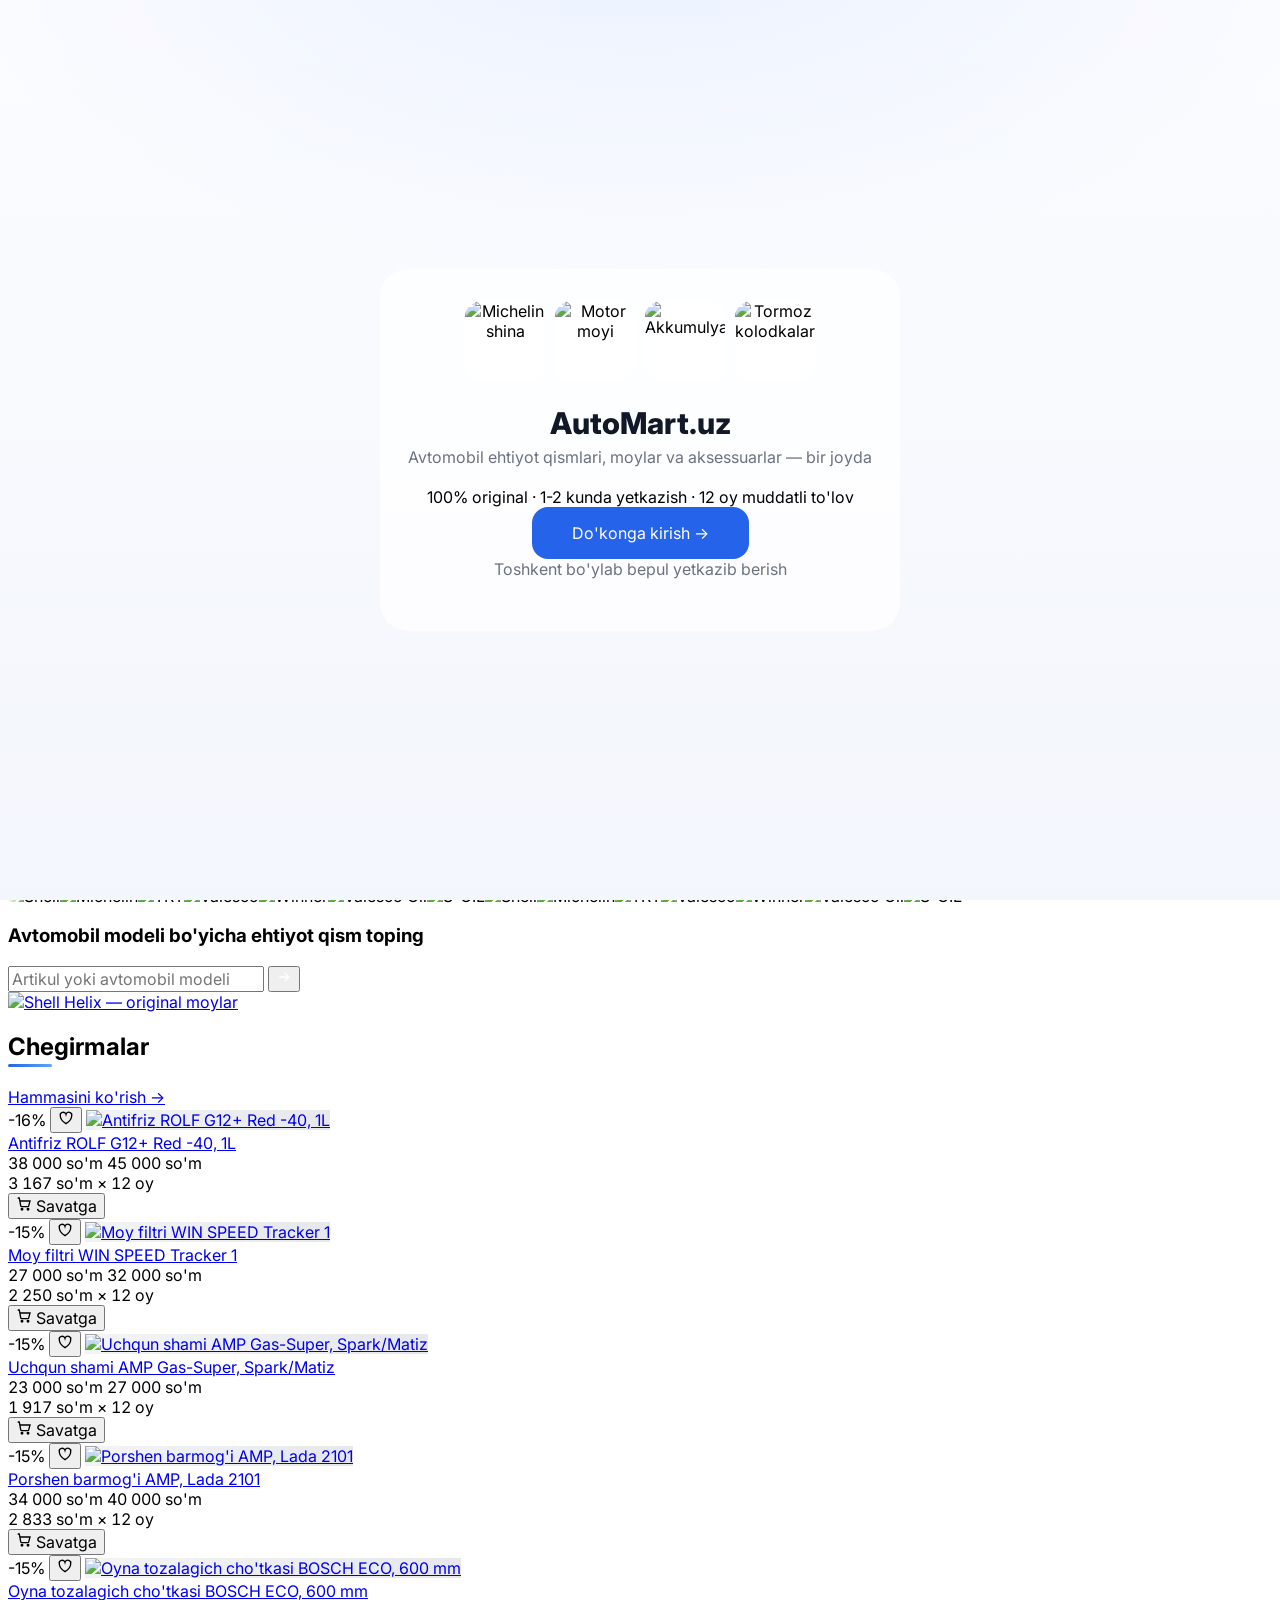
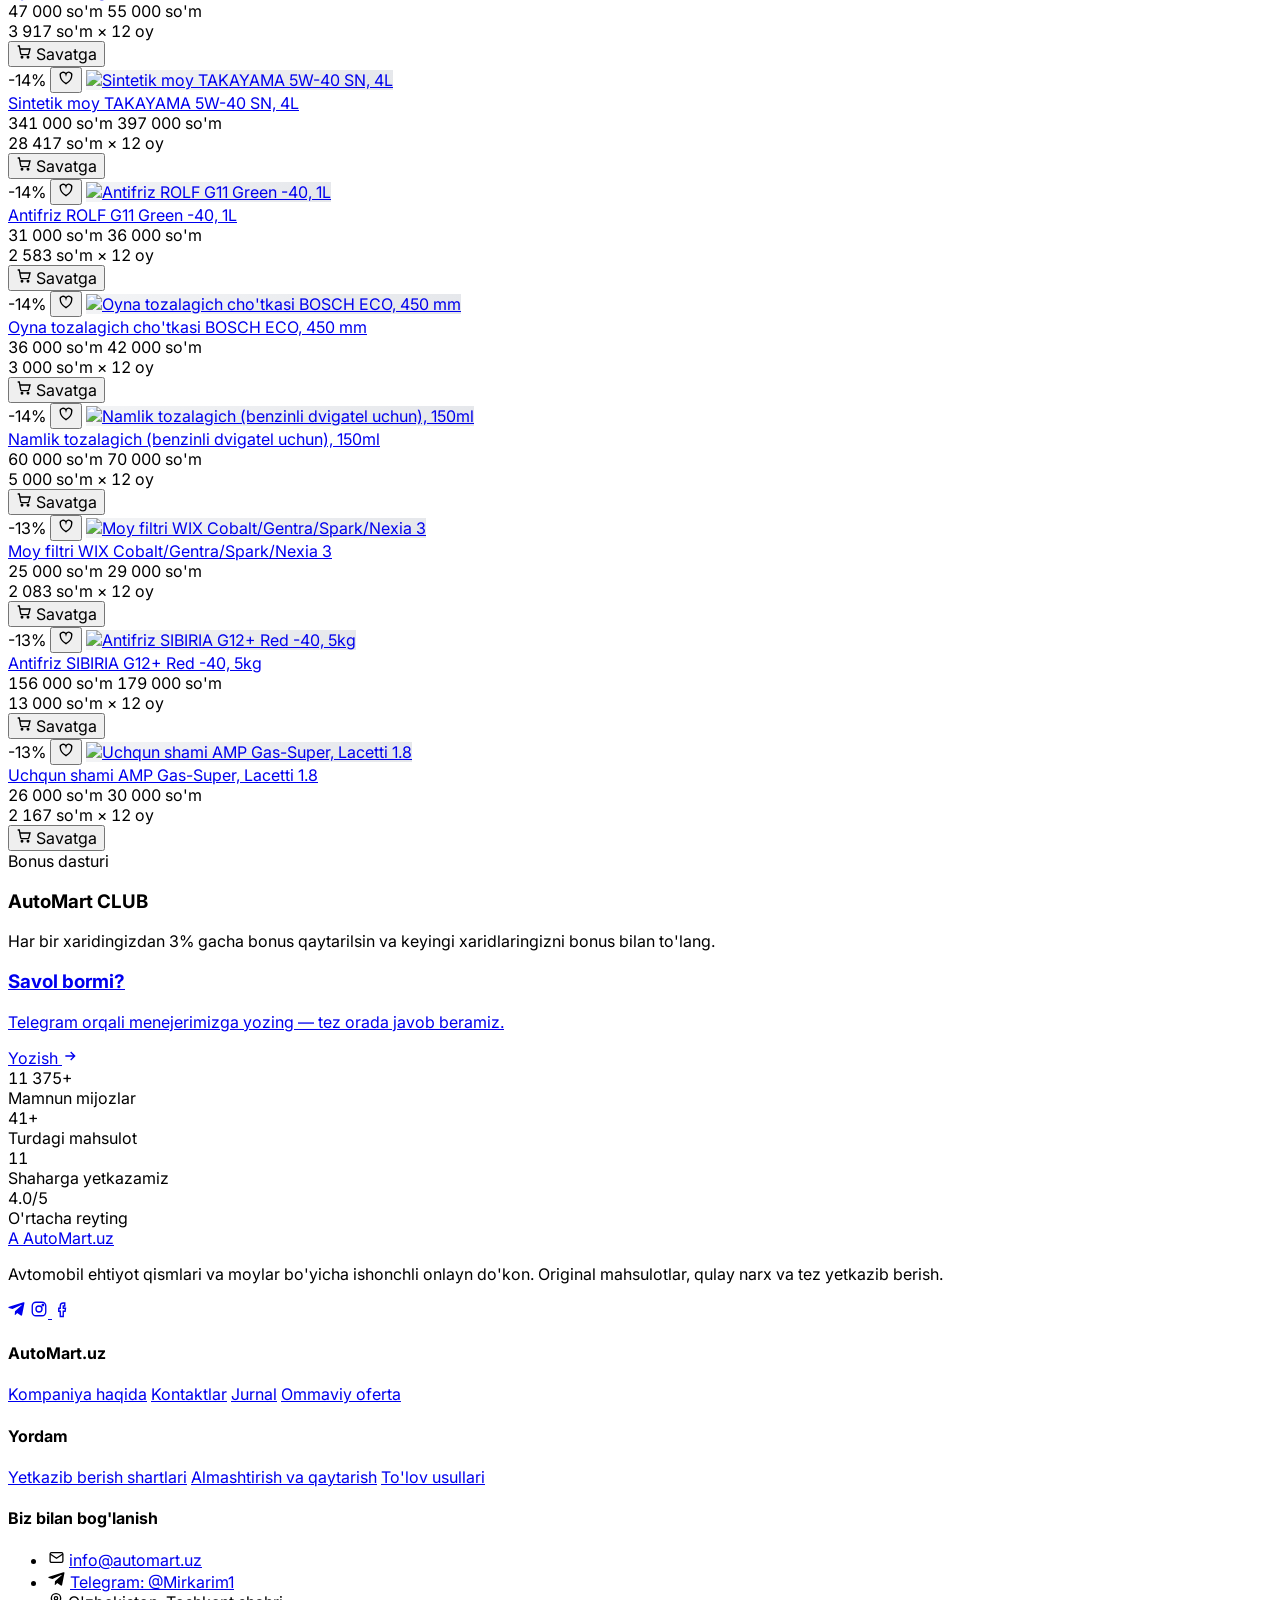
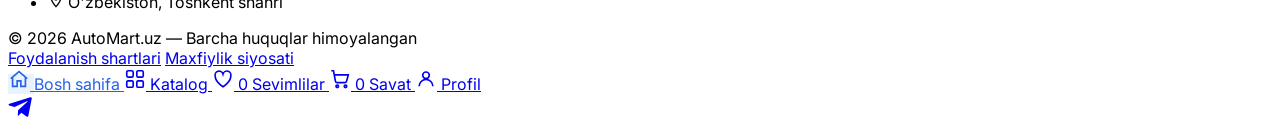
==== commit e9b45848: "Add" ====
--- a/index.html
+++ b/index.html
@@ -14,7 +14,7 @@
 <script src="https://cdn.tailwindcss.com"></script>
 <script src="theme.js"></script>
 </head>
-<body class="bg-white text-gray-900">
+<body class="bg-white dark:bg-gray-900 text-gray-900 dark:text-white">
 
 <!-- Entrance gate -->
 <div id="site-gate" class="gate-bg fixed inset-0 z-[100] overflow-hidden">
@@ -24,23 +24,23 @@
   <div class="gate-grid absolute inset-0"></div>
 
   <div class="gate-wrap absolute inset-0 flex items-center justify-center px-4 sm:px-5">
-    <div class="gate-card gate-fade-up w-full max-w-[520px] rounded-[28px] bg-white/75 backdrop-blur-xl border border-white/80 shadow-[0_30px_80px_-30px_rgba(15,23,42,.35)] px-5 py-8 sm:px-10 sm:py-10 text-center">
+    <div class="gate-card gate-fade-up w-full max-w-[520px] rounded-[28px] bg-white/75 dark:bg-gray-900/80 backdrop-blur-xl border border-white/80 dark:border-white/10 shadow-[0_30px_80px_-30px_rgba(15,23,42,.35)] px-5 py-8 sm:px-10 sm:py-10 text-center">
 
       <div class="gate-pics flex justify-center items-end gap-2 sm:gap-3 mb-6">
-        <img src="https://exzap.uz/photo_upload/21445s_1.webp" alt="Michelin shina" class="gate-pic w-16 h-16 sm:w-20 sm:h-20 rounded-2xl object-contain bg-white p-1.5 shadow-card border border-gray-100 -rotate-6 translate-y-1" loading="eager" />
-        <img src="https://exzap.uz/photo_upload/2476m_1.webp" alt="Motor moyi" class="gate-pic w-20 h-20 sm:w-24 sm:h-24 rounded-2xl object-contain bg-white p-1.5 shadow-card border border-gray-100 -rotate-2" style="animation-delay:.47s" loading="eager" />
-        <img src="https://exzap.uz/photo_upload/7868a_1.webp" alt="Akkumulyator" class="gate-pic w-20 h-20 sm:w-24 sm:h-24 rounded-2xl object-contain bg-white p-1.5 shadow-card border border-gray-100 rotate-2" style="animation-delay:.59s" loading="eager" />
-        <img src="https://exzap.uz/photo_upload/18128z_1.webp" alt="Tormoz kolodkalari" class="gate-pic w-16 h-16 sm:w-20 sm:h-20 rounded-2xl object-contain bg-white p-1.5 shadow-card border border-gray-100 rotate-6 translate-y-1" style="animation-delay:.71s" loading="eager" />
-      </div>
-
-      <h1 class="text-gray-900 font-extrabold text-3xl sm:text-[34px] tracking-tight mb-1.5">AutoMart<span class="text-brand">.uz</span></h1>
-      <p class="text-gray-500 text-sm sm:text-[15px] mb-6 text-balance">Avtomobil ehtiyot qismlari, moylar va aksessuarlar — bir joyda</p>
-
-      <div class="flex flex-wrap justify-center gap-x-4 gap-y-1.5 text-[12.5px] sm:text-[13px] font-medium text-gray-600 mb-7">
+        <img src="https://exzap.uz/photo_upload/21445s_1.webp" alt="Michelin shina" class="gate-pic w-16 h-16 sm:w-20 sm:h-20 rounded-2xl object-contain bg-white dark:bg-gray-900 p-1.5 shadow-card border border-gray-100 dark:border-gray-800 -rotate-6 translate-y-1" loading="eager" />
+        <img src="https://exzap.uz/photo_upload/2476m_1.webp" alt="Motor moyi" class="gate-pic w-20 h-20 sm:w-24 sm:h-24 rounded-2xl object-contain bg-white dark:bg-gray-900 p-1.5 shadow-card border border-gray-100 dark:border-gray-800 -rotate-2" style="animation-delay:.47s" loading="eager" />
+        <img src="https://exzap.uz/photo_upload/7868a_1.webp" alt="Akkumulyator" class="gate-pic w-20 h-20 sm:w-24 sm:h-24 rounded-2xl object-contain bg-white dark:bg-gray-900 p-1.5 shadow-card border border-gray-100 dark:border-gray-800 rotate-2" style="animation-delay:.59s" loading="eager" />
+        <img src="https://exzap.uz/photo_upload/18128z_1.webp" alt="Tormoz kolodkalari" class="gate-pic w-16 h-16 sm:w-20 sm:h-20 rounded-2xl object-contain bg-white dark:bg-gray-900 p-1.5 shadow-card border border-gray-100 dark:border-gray-800 rotate-6 translate-y-1" style="animation-delay:.71s" loading="eager" />
+      </div>
+
+      <h1 class="text-gray-900 dark:text-white font-extrabold text-3xl sm:text-[34px] tracking-tight mb-1.5">AutoMart<span class="text-brand">.uz</span></h1>
+      <p class="text-gray-500 dark:text-gray-400 text-sm sm:text-[15px] mb-6 text-balance">Avtomobil ehtiyot qismlari, moylar va aksessuarlar — bir joyda</p>
+
+      <div class="flex flex-wrap justify-center gap-x-4 gap-y-1.5 text-[12.5px] sm:text-[13px] font-medium text-gray-600 dark:text-gray-400 mb-7">
         <span>100% original</span>
-        <span class="text-gray-300">·</span>
+        <span class="text-gray-300 dark:text-gray-600">·</span>
         <span>1-2 kunda yetkazish</span>
-        <span class="text-gray-300">·</span>
+        <span class="text-gray-300 dark:text-gray-600">·</span>
         <span>12 oy muddatli to'lov</span>
       </div>
 
@@ -48,7 +48,7 @@
         <span class="relative z-10">Do'konga kirish →</span>
         <span class="gate-shine absolute inset-0"></span>
       </button>
-      <p class="text-[11.5px] text-gray-400 mt-5">Toshkent bo'ylab bepul yetkazib berish</p>
+      <p class="text-[11.5px] text-gray-400 dark:text-gray-500 mt-5">Toshkent bo'ylab bepul yetkazib berish</p>
     </div>
   </div>
 </div>
@@ -69,13 +69,13 @@
   <!-- Hero carousel -->
   <section class="max-w-[1240px] mx-auto px-4 sm:px-5 mt-4 sm:mt-6 mb-5 sm:mb-6">
     <div id="heroCarousel" class="relative select-none" aria-roledescription="carousel">
-      <div class="relative rounded-2xl sm:rounded-3xl overflow-hidden bg-gray-100 shadow-card">
+      <div class="relative rounded-2xl sm:rounded-3xl overflow-hidden bg-gray-100 dark:bg-gray-800 shadow-card">
         <div class="carousel-track flex transition-transform duration-500 ease-out"></div>
 
-        <button class="car-arrow-prev hidden sm:flex absolute top-1/2 -translate-y-1/2 left-3 lg:left-5 w-10 h-10 lg:w-11 lg:h-11 rounded-full bg-white/90 hover:bg-white items-center justify-center text-gray-900 z-20 transition shadow-md hover:scale-105" aria-label="Oldingi">
+        <button class="car-arrow-prev hidden sm:flex absolute top-1/2 -translate-y-1/2 left-3 lg:left-5 w-10 h-10 lg:w-11 lg:h-11 rounded-full bg-white/90 dark:bg-gray-900/80 hover:bg-white dark:hover:bg-gray-900 items-center justify-center text-gray-900 dark:text-white z-20 transition shadow-md hover:scale-105" aria-label="Oldingi">
           <svg width="20" height="20" viewBox="0 0 24 24" fill="none" stroke="currentColor" stroke-width="2.2"><path d="m15 6-6 6 6 6"/></svg>
         </button>
-        <button class="car-arrow-next hidden sm:flex absolute top-1/2 -translate-y-1/2 right-3 lg:right-5 w-10 h-10 lg:w-11 lg:h-11 rounded-full bg-white/90 hover:bg-white items-center justify-center text-gray-900 z-20 transition shadow-md hover:scale-105" aria-label="Keyingi">
+        <button class="car-arrow-next hidden sm:flex absolute top-1/2 -translate-y-1/2 right-3 lg:right-5 w-10 h-10 lg:w-11 lg:h-11 rounded-full bg-white/90 dark:bg-gray-900/80 hover:bg-white dark:hover:bg-gray-900 items-center justify-center text-gray-900 dark:text-white z-20 transition shadow-md hover:scale-105" aria-label="Keyingi">
           <svg width="20" height="20" viewBox="0 0 24 24" fill="none" stroke="currentColor" stroke-width="2.2"><path d="m9 6 6 6-6 6"/></svg>
         </button>
       </div>
@@ -85,22 +85,22 @@
 
   <!-- Trust strip -->
   <section class="max-w-[1240px] mx-auto px-4 sm:px-5 mb-8 sm:mb-10">
-    <div class="rounded-2xl border border-gray-200 bg-gray-50 grid grid-cols-2 lg:grid-cols-4 divide-y lg:divide-y-0 divide-gray-200">
-      <div class="p-3.5 sm:p-4 border-r border-gray-200 lg:border-r">
+    <div class="rounded-2xl border border-gray-200 dark:border-gray-800 bg-gray-50 dark:bg-gray-800/60 grid grid-cols-2 lg:grid-cols-4 divide-y lg:divide-y-0 divide-gray-200 dark:divide-gray-800">
+      <div class="p-3.5 sm:p-4 border-r border-gray-200 dark:border-gray-800 lg:border-r">
         <div class="font-bold text-[13px] sm:text-sm leading-tight">Tezkor yetkazib berish</div>
-        <div class="text-[11.5px] sm:text-xs text-gray-500 mt-0.5">Toshkentda 1-2 kunda</div>
-      </div>
-      <div class="p-3.5 sm:p-4 lg:border-r lg:border-gray-200">
+        <div class="text-[11.5px] sm:text-xs text-gray-500 dark:text-gray-400 mt-0.5">Toshkentda 1-2 kunda</div>
+      </div>
+      <div class="p-3.5 sm:p-4 lg:border-r lg:border-gray-200 dark:lg:border-gray-800">
         <div class="font-bold text-[13px] sm:text-sm leading-tight">100% original</div>
-        <div class="text-[11.5px] sm:text-xs text-gray-500 mt-0.5">Kafolatlangan sifat</div>
-      </div>
-      <div class="p-3.5 sm:p-4 border-r border-gray-200 lg:border-r">
+        <div class="text-[11.5px] sm:text-xs text-gray-500 dark:text-gray-400 mt-0.5">Kafolatlangan sifat</div>
+      </div>
+      <div class="p-3.5 sm:p-4 border-r border-gray-200 dark:border-gray-800 lg:border-r">
         <div class="font-bold text-[13px] sm:text-sm leading-tight">Xavfsiz to'lov</div>
-        <div class="text-[11.5px] sm:text-xs text-gray-500 mt-0.5">Karta yoki 12 oy muddatli</div>
+        <div class="text-[11.5px] sm:text-xs text-gray-500 dark:text-gray-400 mt-0.5">Karta yoki 12 oy muddatli</div>
       </div>
       <div class="p-3.5 sm:p-4">
         <div class="font-bold text-[13px] sm:text-sm leading-tight">24/7 qo'llab-quvvatlash</div>
-        <div class="text-[11.5px] sm:text-xs text-gray-500 mt-0.5">Telegram orqali</div>
+        <div class="text-[11.5px] sm:text-xs text-gray-500 dark:text-gray-400 mt-0.5">Telegram orqali</div>
       </div>
     </div>
   </section>
@@ -123,7 +123,7 @@
   <!-- Brands marquee -->
   <section class="max-w-[1240px] mx-auto px-4 sm:px-5 mt-9 sm:mt-12">
     <h2 class="text-xl sm:text-[22px] font-extrabold mb-4">Ishonchli brendlar</h2>
-    <div class="marquee-pause overflow-hidden border border-gray-200 rounded-2xl bg-gray-50 py-5 sm:py-6 fade-x">
+    <div class="marquee-pause overflow-hidden border border-gray-200 dark:border-gray-800 rounded-2xl bg-gray-50 dark:bg-gray-800/60 py-5 sm:py-6 fade-x">
       <div id="brand-marquee" class="flex gap-10 sm:gap-16 w-max animate-marquee items-center px-5"></div>
     </div>
   </section>
@@ -140,7 +140,7 @@
         </button>
       </form>
     </div>
-    <a href="katalog.html?cat=motor-oil" data-reveal="right" class="group relative rounded-2xl sm:rounded-3xl overflow-hidden bg-gray-100 min-h-[170px] sm:min-h-[190px] hover:shadow-card transition">
+    <a href="katalog.html?cat=motor-oil" data-reveal="right" class="group relative rounded-2xl sm:rounded-3xl overflow-hidden bg-gray-100 dark:bg-gray-800 min-h-[170px] sm:min-h-[190px] hover:shadow-card transition">
       <img src="https://exzap.uz/uploads/slider_images/44/SHELL-(%D1%83%D0%B7%D0%B1).webp" alt="Shell Helix — original moylar" class="absolute inset-0 w-full h-full object-cover object-left group-hover:scale-[1.03] transition-transform duration-700" loading="lazy" />
     </a>
   </section>
--- a/styles.css
+++ b/styles.css
@@ -17,9 +17,8 @@
   text-rendering: optimizeLegibility;
   position: relative;
   min-width: 0;
-  overflow-x: clip;
 }
-main, header, footer, #app-header, #app-footer { overflow-x: clip; }
+main, footer, #app-footer { overflow-x: clip; }
 *, *::before, *::after { box-sizing: border-box; }
 [hidden] { display: none !important; }
 img { max-width: 100%; }
@@ -34,15 +33,19 @@
   position: fixed; inset: 0; z-index: 100; overflow: hidden;
   background: linear-gradient(180deg, #fbfcff 0%, #f3f6fc 100%);
 }
+:where(html.dark #site-gate) { background: linear-gradient(180deg, #0b1120 0%, #0a0e1a 100%); }
 :where(#site-gate .gate-orb, #site-gate .gate-grid) { position: absolute; }
 :where(#site-gate .gate-wrap) { position: absolute; inset: 0; display: flex; align-items: center; justify-content: center; padding: 0 16px; }
 :where(#site-gate .gate-card) {
   width: 100%; max-width: 520px; text-align: center;
   background: rgba(255,255,255,.75); border-radius: 28px; padding: 32px 20px;
 }
+:where(html.dark #site-gate .gate-card) { background: rgba(17,24,39,.8); }
 :where(#site-gate .gate-pics) { display: flex; justify-content: center; align-items: flex-end; gap: 10px; margin-bottom: 24px; }
 :where(#site-gate .gate-pic) { width: 80px; height: 80px; object-fit: contain; border-radius: 16px; background: #fff; }
+:where(html.dark #site-gate .gate-pic) { background: #111827; }
 :where(#site-gate h1) { font-size: 30px; font-weight: 800; margin: 0 0 6px; color: #111827; }
+:where(html.dark #site-gate h1) { color: #fff; }
 :where(#site-gate p) { color: #6b7280; margin: 0 0 20px; }
 :where(#site-gate #gate-enter) { display: inline-block; background-color: #2563eb; color: #fff; font-weight: 700; padding: 16px 40px; border-radius: 16px; border: 0; cursor: pointer; }
 
@@ -78,6 +81,7 @@
 
 /* Image placeholders */
 .img-frame { background: linear-gradient(135deg, #f3f4f6, #e5e7eb); }
+.dark .img-frame { background: linear-gradient(135deg, #1f2937, #111827); }
 
 /* Mobile menu drawer */
 .mmenu { pointer-events: none; }
@@ -91,9 +95,31 @@
 /* Bottom nav active pill */
 .bnav-item.active { color: #2563eb; }
 .bnav-item.active .bnav-ico { background: #eaf1ff; }
+.dark .bnav-item.active .bnav-ico { background: rgba(37,99,235,.18); }
 
-/* Sticky header glass */
-.header-glass { background: rgba(255,255,255,.88); backdrop-filter: saturate(160%) blur(12px); -webkit-backdrop-filter: saturate(160%) blur(12px); }
+/* Sticky header — floating transparent glass */
+.header-glass {
+  background: rgba(255,255,255,.14);
+  backdrop-filter: saturate(200%) blur(26px);
+  -webkit-backdrop-filter: saturate(200%) blur(26px);
+  margin: 0 0;
+  border-radius: 0;
+  transition: background-color .3s ease, box-shadow .3s ease, border-color .3s ease, top .3s ease, margin .3s ease, border-radius .3s ease;
+}
+.dark .header-glass { background: rgba(15,23,42,.12); }
+.header-glass.is-scrolled {
+  top: .625rem;
+  margin: 0 .625rem;
+  border-radius: 1.25rem;
+  background: rgba(255,255,255,.38);
+  border-color: rgba(229,231,235,.5);
+  box-shadow: 0 16px 34px -14px rgba(15,23,42,.3);
+}
+.dark .header-glass.is-scrolled {
+  background: rgba(15,23,42,.32);
+  border-color: rgba(31,41,55,.55);
+  box-shadow: 0 16px 34px -14px rgba(0,0,0,.65);
+}
 
 /* Prose for info pages */
 .prose-uz p { margin-bottom: 1rem; }
--- a/animations.css
+++ b/animations.css
@@ -73,6 +73,11 @@
     radial-gradient(1200px 600px at 50% -10%, #eaf1ff 0%, transparent 60%),
     linear-gradient(180deg, #fbfcff 0%, #f3f6fc 100%);
 }
+.dark .gate-bg {
+  background:
+    radial-gradient(1200px 600px at 50% -10%, rgba(37,99,235,.18) 0%, transparent 60%),
+    linear-gradient(180deg, #0b1120 0%, #0a0e1a 100%);
+}
 .gate-grid {
   background-image:
     linear-gradient(rgba(37,99,235,.06) 1px, transparent 1px),
@@ -80,6 +85,11 @@
   background-size: 34px 34px;
   -webkit-mask-image: radial-gradient(ellipse 70% 60% at 50% 50%, #000 30%, transparent 100%);
           mask-image: radial-gradient(ellipse 70% 60% at 50% 50%, #000 30%, transparent 100%);
+}
+.dark .gate-grid {
+  background-image:
+    linear-gradient(rgba(96,165,250,.1) 1px, transparent 1px),
+    linear-gradient(90deg, rgba(96,165,250,.1) 1px, transparent 1px);
 }
 @keyframes gateGradient {
   0%, 100% { background-position: 0% 50%; }
@@ -279,3 +289,9 @@
 @media (prefers-reduced-motion: reduce) {
   .slide.is-active img, .car-dots button.dot-progress::after, #brand-marquee img { animation: none !important; }
 }
+
+/* 3D model modal */
+.model3d-modal .model3d-overlay { opacity: 0; transition: opacity .25s ease; }
+.model3d-modal .model3d-card { opacity: 0; transform: scale(.94) translateY(10px); transition: opacity .25s cubic-bezier(.22,.61,.36,1), transform .25s cubic-bezier(.22,.61,.36,1); }
+.model3d-modal.model3d-open .model3d-overlay { opacity: 1; }
+.model3d-modal.model3d-open .model3d-card { opacity: 1; transform: scale(1) translateY(0); }
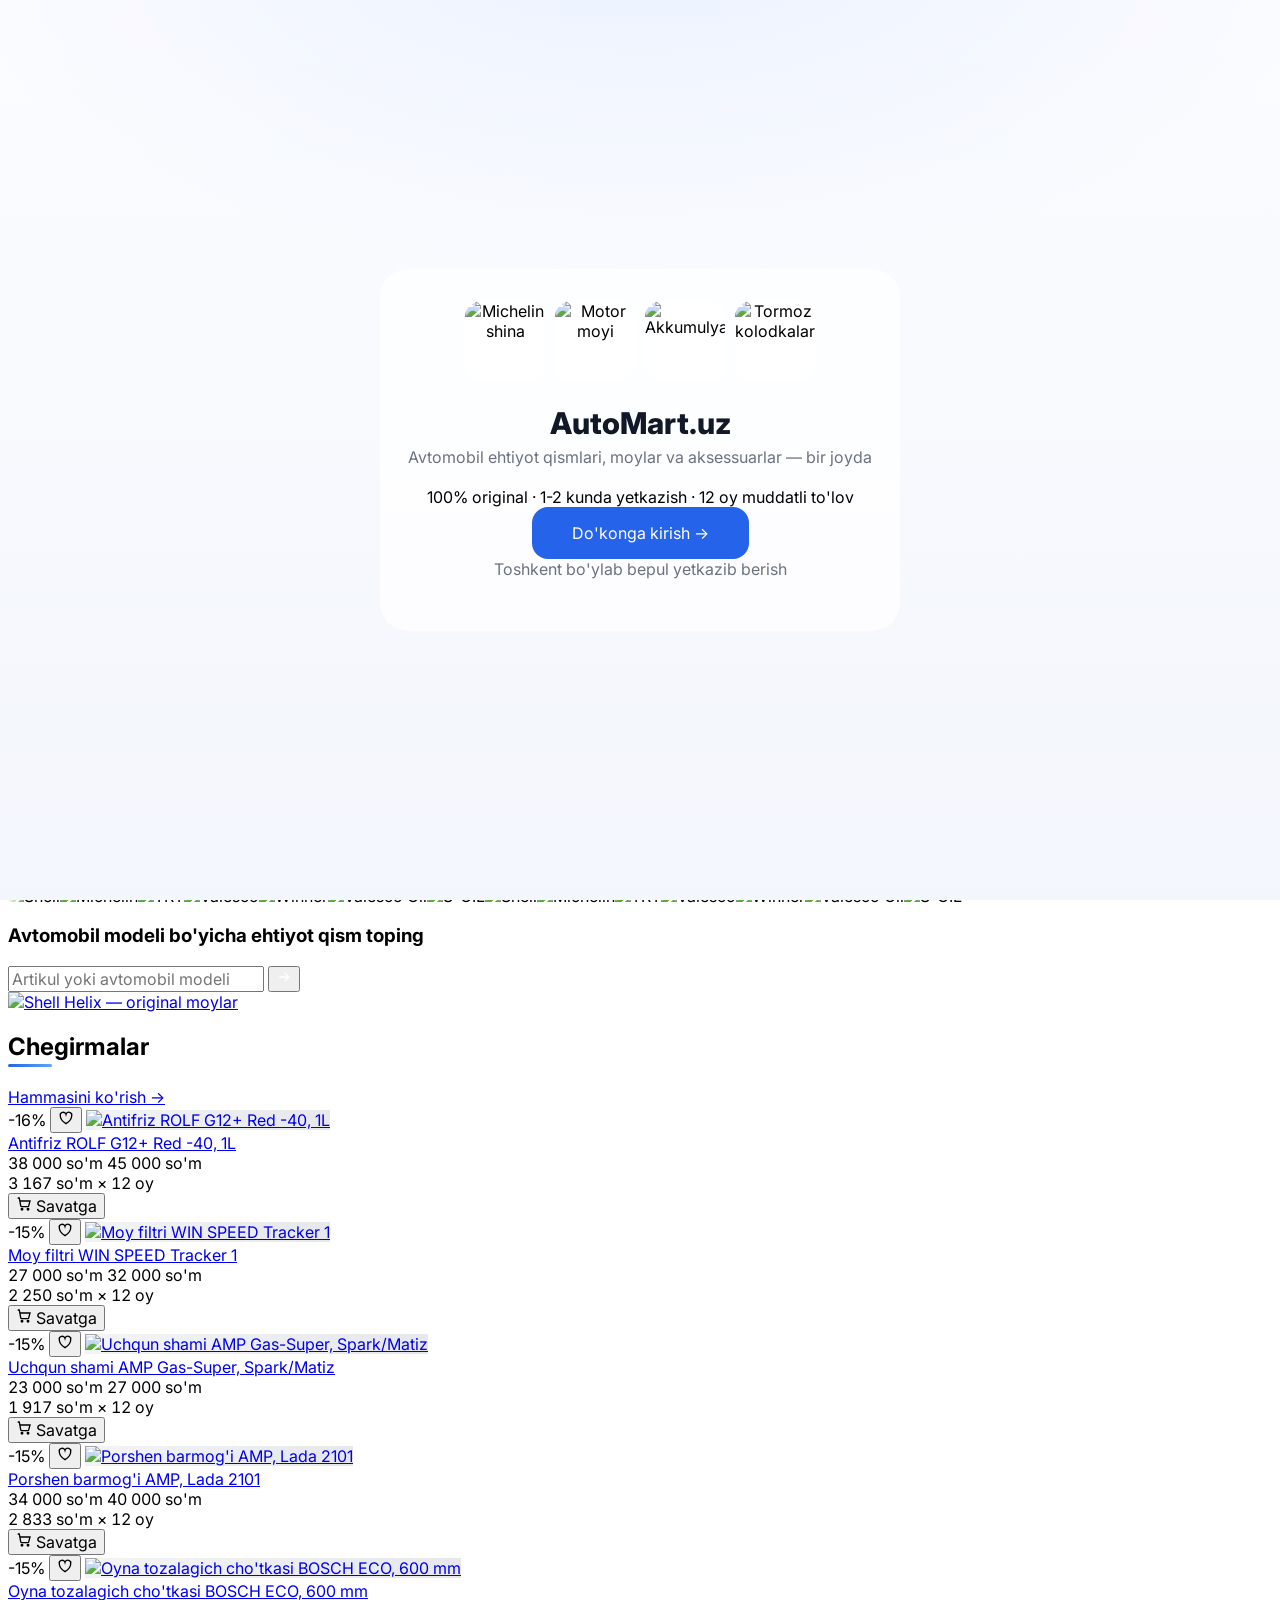
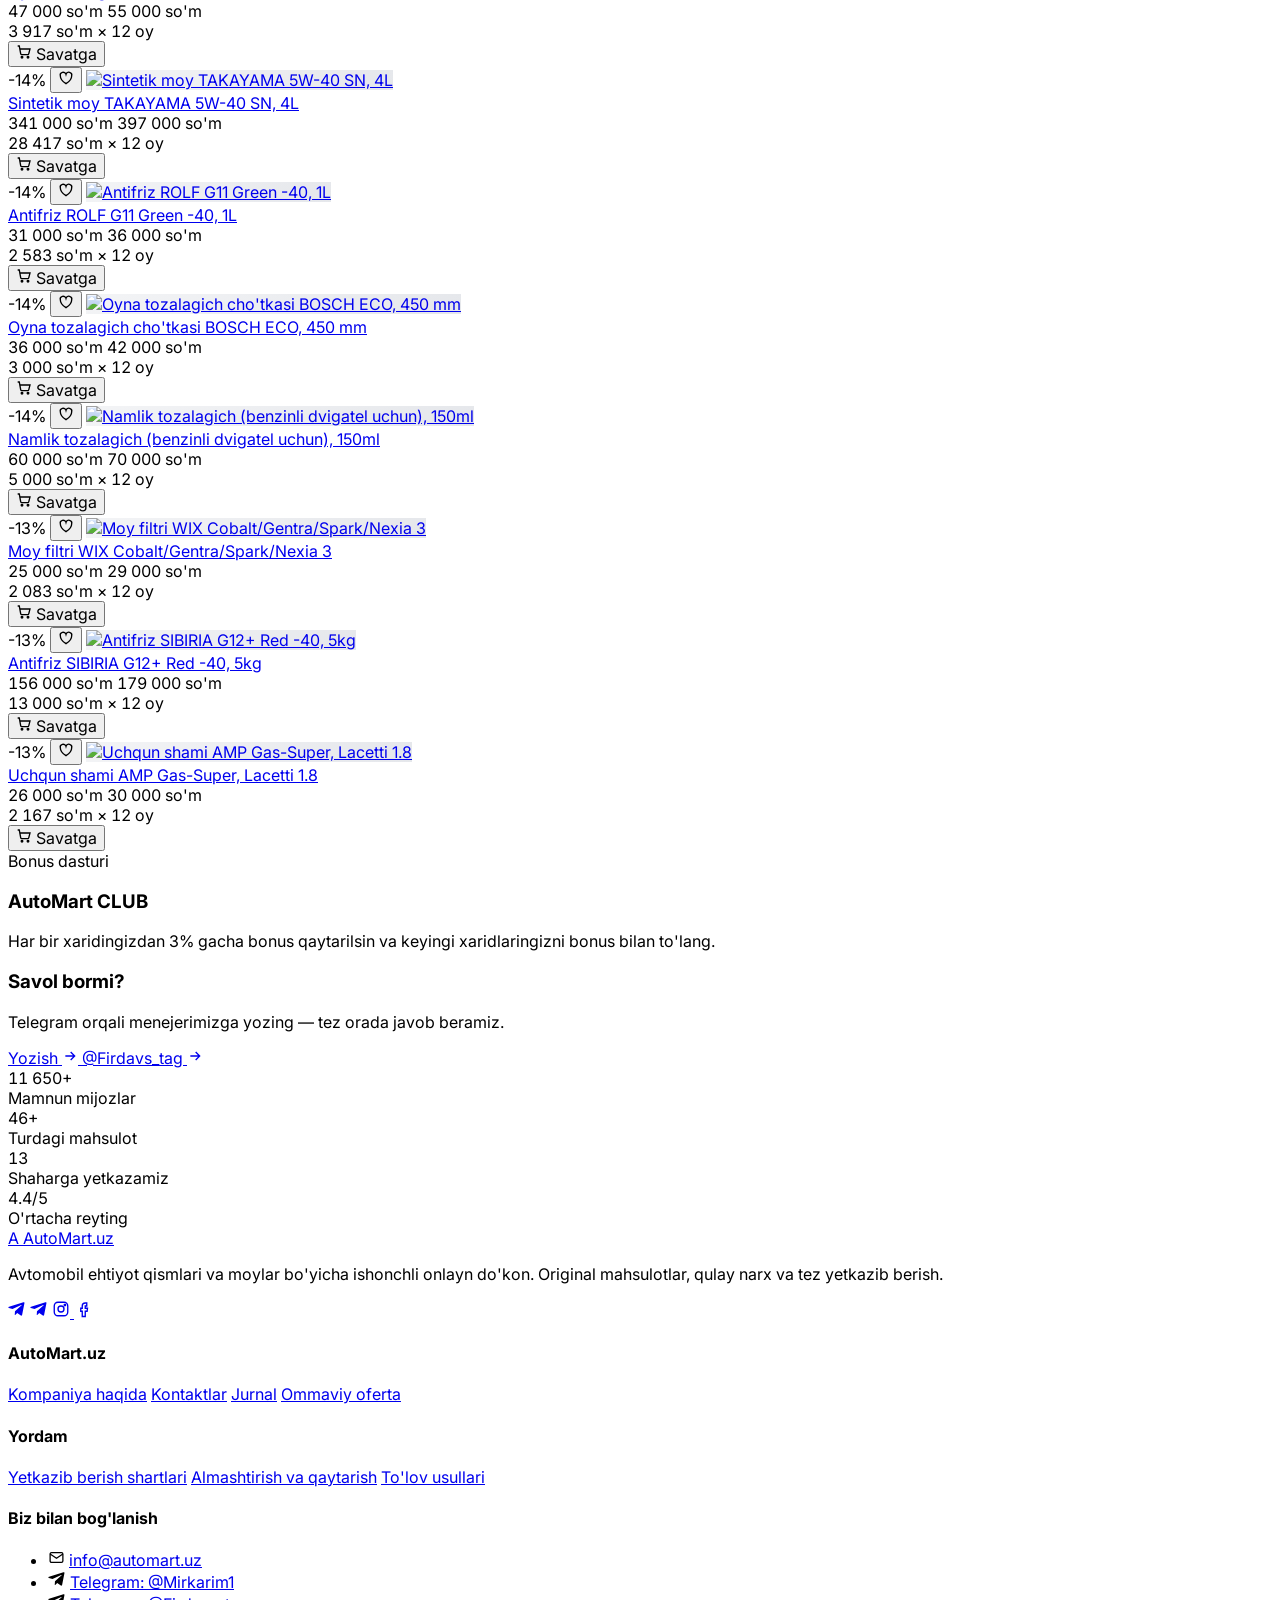
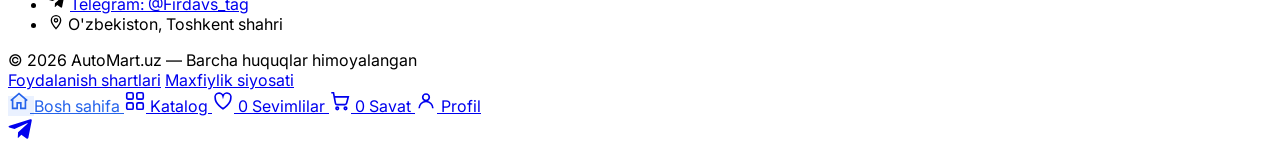
==== commit 3a88ab23: "Add" ====
--- a/index.html
+++ b/index.html
@@ -161,13 +161,18 @@
       <h3 class="text-lg sm:text-xl font-bold mb-2 relative">AutoMart CLUB</h3>
       <p class="text-[13.5px] opacity-85 max-w-[360px] relative">Har bir xaridingizdan 3% gacha bonus qaytarilsin va keyingi xaridlaringizni bonus bilan to'lang.</p>
     </div>
-    <a href="https://t.me/Mirkarim1" target="_blank" rel="noopener" data-reveal="right" class="rounded-2xl sm:rounded-3xl min-h-[150px] sm:min-h-[170px] p-6 sm:p-7 text-white flex flex-col justify-center bg-gradient-to-br from-gray-900 to-gray-700 hover:from-gray-800 hover:to-gray-600 transition-colors">
+    <div data-reveal="right" class="rounded-2xl sm:rounded-3xl min-h-[150px] sm:min-h-[170px] p-6 sm:p-7 text-white flex flex-col justify-center bg-gradient-to-br from-gray-900 to-gray-700">
       <h3 class="text-lg sm:text-xl font-bold mb-2">Savol bormi?</h3>
       <p class="text-[13.5px] opacity-85 max-w-[320px]">Telegram orqali menejerimizga yozing — tez orada javob beramiz.</p>
-      <span class="mt-4 inline-flex self-start items-center gap-2 text-sm font-semibold bg-white/10 px-3.5 py-2 rounded-lg">Yozish
-        <svg width="16" height="16" viewBox="0 0 24 24" fill="none" stroke="currentColor" stroke-width="2"><path d="M5 12h14M13 6l6 6-6 6"/></svg>
-      </span>
-    </a>
+      <div class="mt-4 flex flex-wrap items-center gap-2.5">
+        <a href="https://t.me/Mirkarim1" target="_blank" rel="noopener" class="inline-flex items-center gap-2 text-sm font-semibold bg-white/10 hover:bg-white/20 px-3.5 py-2 rounded-lg transition-colors">Yozish
+          <svg width="16" height="16" viewBox="0 0 24 24" fill="none" stroke="currentColor" stroke-width="2"><path d="M5 12h14M13 6l6 6-6 6"/></svg>
+        </a>
+        <a href="https://t.me/Firdavs_tag" target="_blank" rel="noopener" class="inline-flex items-center gap-2 text-sm font-semibold bg-white/10 hover:bg-white/20 px-3.5 py-2 rounded-lg transition-colors">@Firdavs_tag
+          <svg width="16" height="16" viewBox="0 0 24 24" fill="none" stroke="currentColor" stroke-width="2"><path d="M5 12h14M13 6l6 6-6 6"/></svg>
+        </a>
+      </div>
+    </div>
   </section>
 
   <!-- Stats counter -->
